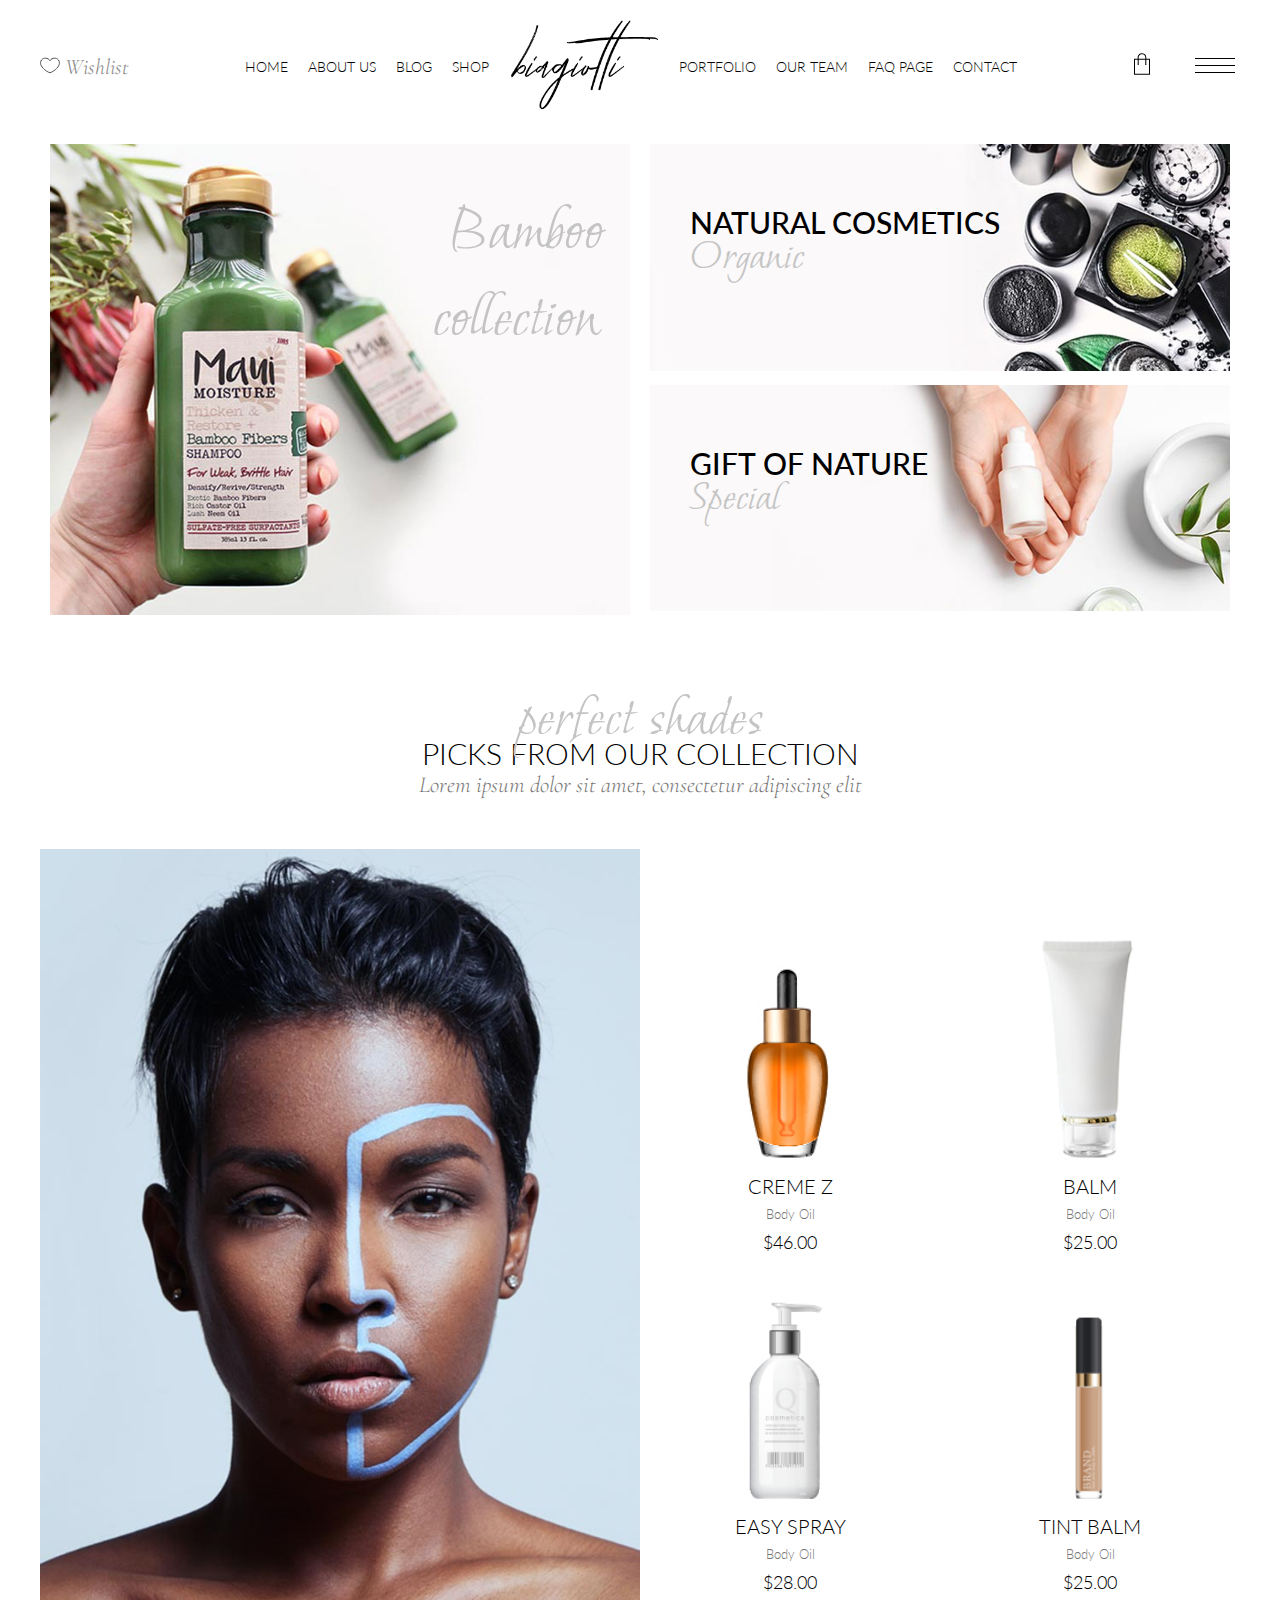
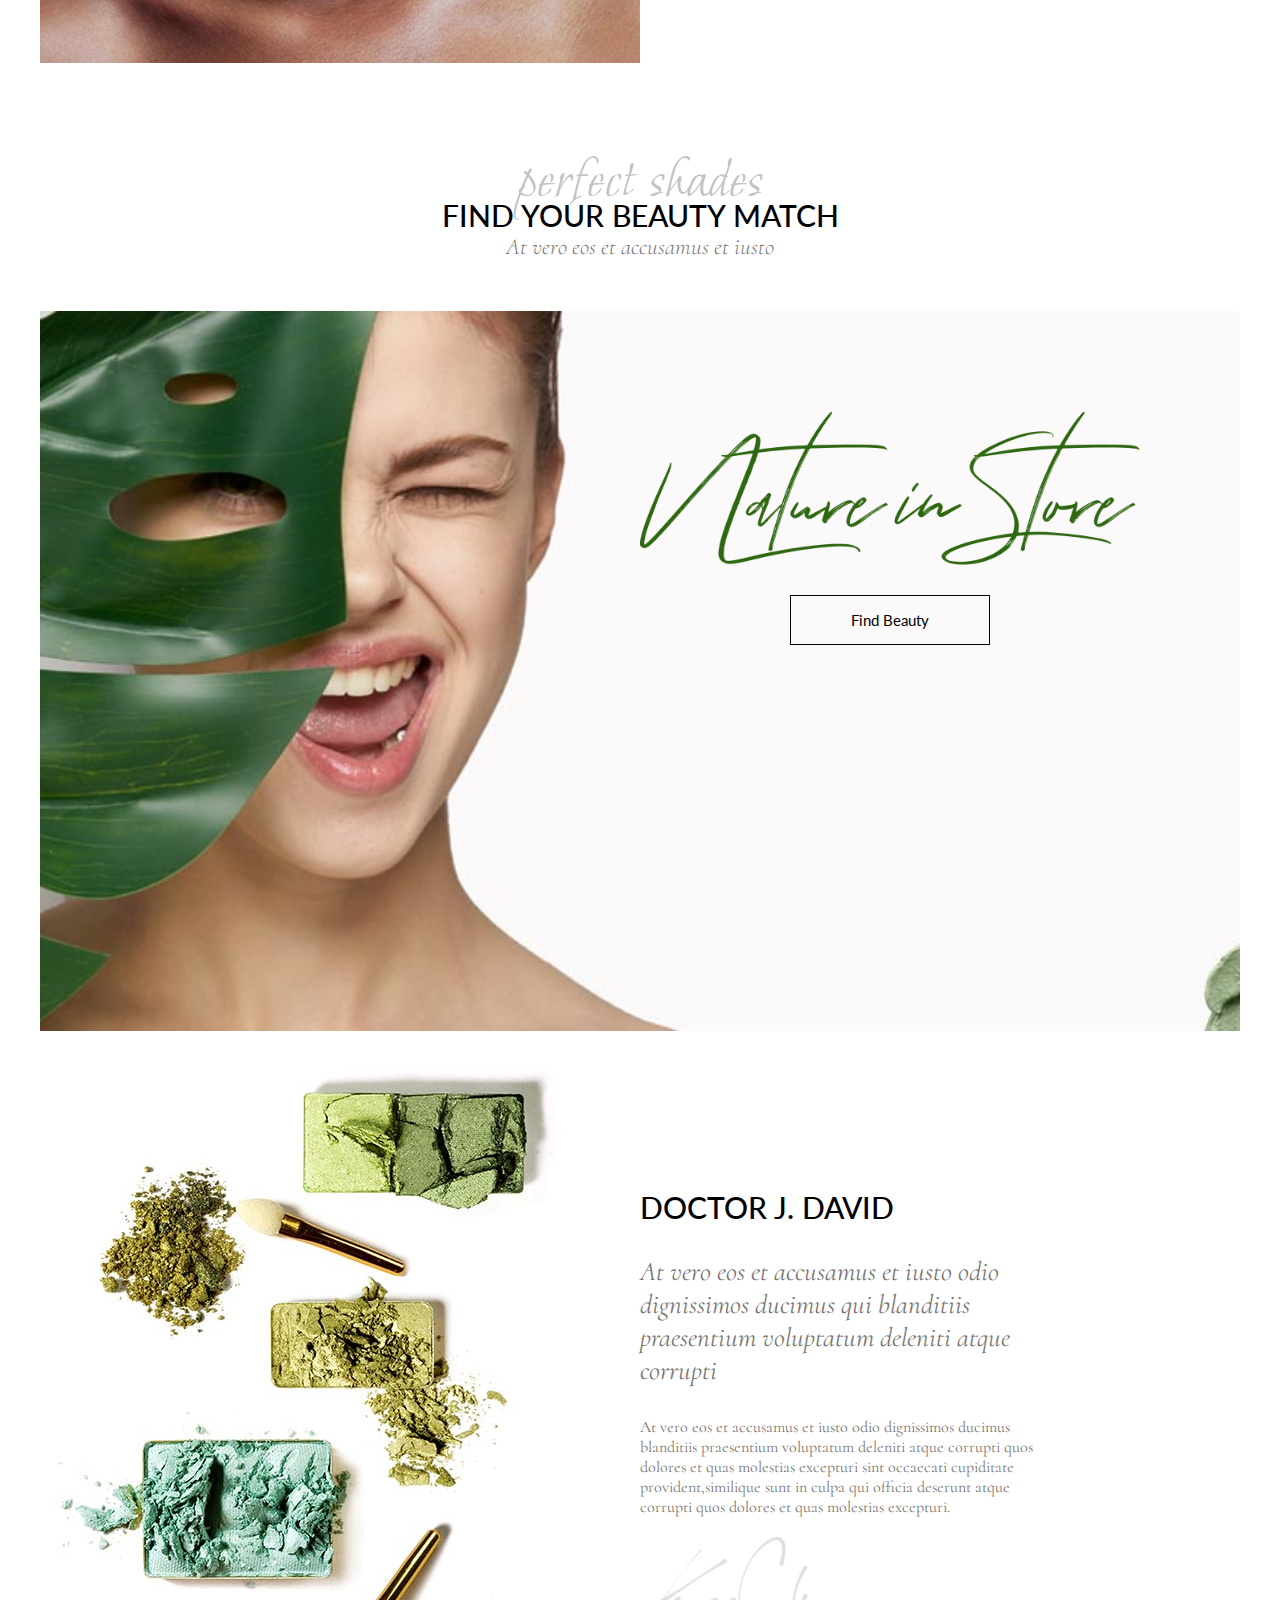
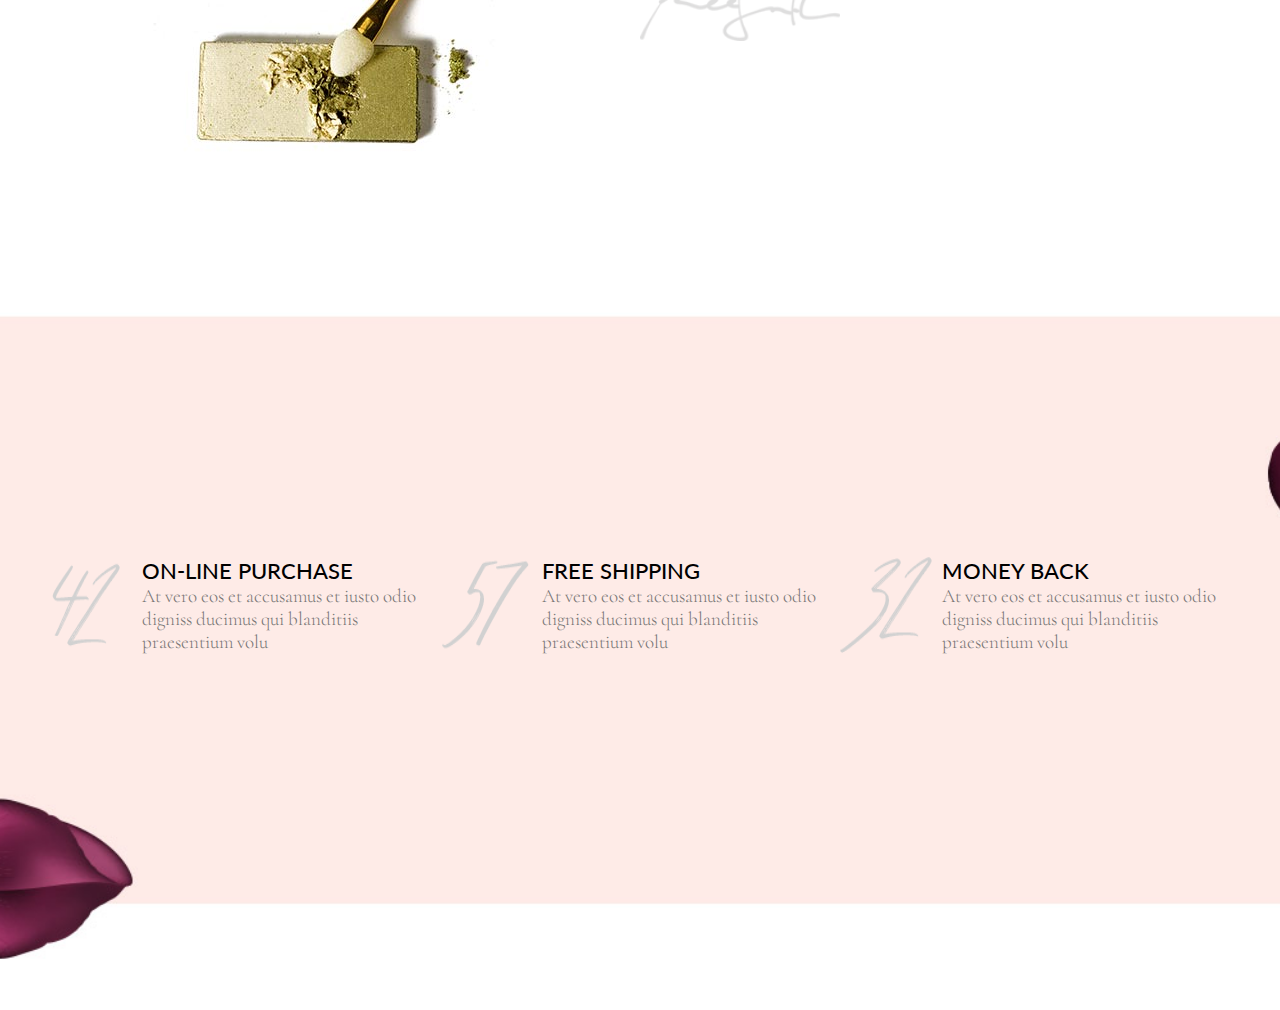
==== index.html @ b12f3855 "add responsibility in soma sections" ====
<!DOCTYPE html>
<html lang="en">
  <head>
    <meta charset="UTF-8" />
    <meta name="viewport" content="width=device-width, initial-scale=1.0" />
    <link
      rel="shortcut icon"
      href="https://biagiotti.qodeinteractive.com/elementor/wp-content/uploads/2019/09/cropped-Favikon6-32x32.png"
      type="image/x-icon"
    />
    <link rel="preconnect" href="https://fonts.googleapis.com" />
    <link rel="preconnect" href="https://fonts.gstatic.com" crossorigin />
    <link
      href="https://fonts.googleapis.com/css2?family=Lato:ital,wght@0,100;0,300;0,400;0,700;0,900;1,100;1,300;1,400;1,700;1,900&display=swap"
      rel="stylesheet"
    />
    <link
      href="https://fonts.googleapis.com/css2?family=Cormorant:ital,wght@0,300..700;1,300..700&display=swap"
      rel="stylesheet"
    />
    <link
      rel="stylesheet"
      href="https://cdnjs.cloudflare.com/ajax/libs/font-awesome/6.5.2/css/all.min.css"
      integrity="sha512-SnH5WK+bZxgPHs44uWIX+LLJAJ9/2PkPKZ5QiAj6Ta86w+fsb2TkcmfRyVX3pBnMFcV7oQPJkl9QevSCWr3W6A=="
      crossorigin="anonymous"
      referrerpolicy="no-referrer"
    />
    <link
      href="https://fonts.googleapis.com/css2?family=Dancing+Script:wght@400..700&display=swap"
      rel="stylesheet"
    />
    <link
      href="https://fonts.googleapis.com/css2?family=Moon+Dance&display=swap"
      rel="stylesheet"
    />
    <link rel="stylesheet" href="./assets/css/style.css" />
    <link rel="stylesheet" href="./assets/css/home.css" />
    <title>Biagiotti - Beauty and Cosmetics Shop</title>
  </head>
  <body>
    <div class="responsive-navbar">
      <div class="logo">
        <img class="logo" src="./assets/images/logo.png" alt="" />
      </div>
      <div class="menu-logo">
        <svg width="50px" height="20px" viewBox="0 0 50 20">
          <rect x="5" y="3" width="40" height="1"></rect>
          <rect x="5" y="10" width="40" height="1"></rect>
          <rect x="5" y="17" width="40" height="1"></rect>
        </svg>
      </div>
    </div>
    <div class="responsive-menu">
      <ul class="responsive-content">
        <div class="close-responsive-menu">
          <i class="fa-solid fa-x" style="color: #838383"></i>
        </div>
        <li><a href="./index.html">Home</a></li>
        <li><a href="./about.html">About Us</a></li>
        <li><a href="./blog.html">Blog</a></li>
        <li><a href="./shop.html">Shop</a></li>
        <li><a href="./portfolio.html">Portfolio</a></li>
        <li><a href="./ourteam.html">Our Team</a></li>
        <li><a href="./faqpage.html">Faq Page</a></li>
        <li><a href="./contact.html">Contact</a></li>
      </ul>
    </div>
    <header>
      <div class="wishlist">
        <a href="./wishlist.html">
          <svg
            width="19.902px"
            height="17px"
            viewBox="2.509 5.441 19.902 15.583"
            fill="none"
            class="heart"
          >
            <path
              stroke="#4F4E4E"
              d="M12.5,20.514c-2.217-0.705-4.058-2.137-4.058-2.137  c-1.704-1.273-2.892-2.516-2.892-2.516c-0.708-0.699-1.3-1.494-1.753-2.385c-0.708-1.389-0.971-3.06-0.464-4.563  C3.982,6.993,5.958,6.29,5.958,6.29c1.351-0.485,3.188-0.513,4.595,0.244C11.96,7.291,12.5,8.482,12.5,8.482  s0.541-1.191,1.945-1.949c1.409-0.757,3.245-0.729,4.598-0.244c0,0,1.975,0.703,2.623,2.624c0.508,1.503,0.244,3.174-0.465,4.563  c-0.452,0.891-1.044,1.686-1.752,2.385c0,0-1.188,1.242-2.893,2.516C16.557,18.377,14.717,19.809,12.5,20.514z"
            ></path>
          </svg>
          Wishlist</a
        >
      </div>
      <nav>
        <ul>
          <li><a href="./index.html">Home</a></li>
          <li><a href="./about.html">About Us</a></li>
          <li><a href="./blog.html">Blog</a></li>
          <li><a href="./shop.html">Shop</a></li>
          <li>
            <img class="logo" src="./assets/images/logo.png" alt="" />
          </li>
          <li><a href="./portfolio.html">Portfolio</a></li>
          <li><a href="./ourteam.html">Our Team</a></li>
          <li><a href="./faqpage.html">Faq Page</a></li>
          <li><a href="./contact.html">Contact</a></li>
        </ul>
      </nav>
      <div class="cart-menu">
        <ul>
          <li>
            <a href="./cart.html">
              <svg width="16px" height="22px" viewBox="2 1.844 16 21.561">
                <path
                  d="M14.295,7.404v-1.51c0-0.041-0.05-4.05-4.342-4.05c-3.092,0-4.139,2.505-4.263,3.875v1.685H2v16h16v-16H14.295z
                     M6.688,5.765c0.011-0.119,0.303-2.921,3.265-2.921c3.227,0,3.34,2.739,3.342,3.05v1.51H6.688V5.765z M17,22.404H3v-14h2.69v4
                    c-0.133,0.13-0.216,0.311-0.216,0.512c0,0.396,0.321,0.717,0.716,0.717c0.396,0,0.717-0.32,0.717-0.717
                    c0-0.201-0.083-0.382-0.217-0.512l-0.001-4h6.606v4c-0.133,0.13-0.217,0.311-0.217,0.512c0,0.396,0.32,0.717,0.717,0.717
                    c0.395,0,0.717-0.32,0.717-0.717c0-0.201-0.084-0.381-0.217-0.512v-4H17V22.404z"
                ></path>
              </svg>
            </a>
          </li>
          <li>
            <a class="open-menu" href="#menu">
              <svg width="50px" height="20px" viewBox="0 0 50 20">
                <rect x="5" y="3" width="40" height="1"></rect>
                <rect x="5" y="10" width="40" height="1"></rect>
                <rect x="5" y="17" width="40" height="1"></rect>
              </svg>
            </a>
          </li>
        </ul>
      </div>
    </header>
    <div class="sidebar">
      <div class="sidebar-content">
        <div class="x-logo">
          <i class="fa-solid fa-x" style="color: #ffffff"></i>
        </div>
        <div class="logo-white">
          <img src="./assets/images/logo_white.png" alt="" />
        </div>
        <p>
          At vero eos et accusamus et iusto odio dignissimos qui blanditiis
          praesentium voluptatum.
        </p>
        <div class="icons">
          <a href="#facebook">
            <i class="fa-brands fa-facebook-f" style="color: #ffffff"></i
          ></a>
          <a href="#twitter"
            ><i class="fa-brands fa-twitter" style="color: #ffffff"></i
          ></a>
          <a href="#instagram"
            ><i class="fa-brands fa-instagram" style="color: #ffffff"></i
          ></a>
          <a href="#pinterest"
            ><i class="fa-brands fa-pinterest" style="color: #ffffff"></i
          ></a>
        </div>
        <div class="collections-text">
          <p>COLLECTIONS</p>
          <ul>
            <li><a href="./blog.html">Organic Collections</a></li>
            <li><a href="./blog.html">ABCDEH Beauty - Forever Young</a></li>
            <li><a href="./blog.html">Pure Skin Solutions</a></li>
          </ul>
        </div>
      </div>
    </div>
    <div class="main-section">
      <div class="container">
        <div class="photos">
          <div class="left-side">
            <pre>
                  Bamboo 
                 collection</pre
            >
            <img src="./assets/images/h-2-banner-img-1-1.jpg" alt="" />
          </div>
          <div class="right-side">
            <a href="./shop.html">
              <div class="first-photo">
                <p>NATURAL COSMETICS</p>
                <span>Organic</span>
                <img src="./assets/images/h-2-banner-img-2.jpg" alt="" />
              </div>
            </a>
            <a href="./shop.html">
              <div class="second-photo">
                <p>GIFT OF NATURE</p>
                <span>Special</span>
                <img src="./assets/images/h-2-banner-img-3.jpg" alt="" />
              </div>
            </a>
          </div>
        </div>
      </div>
    </div>
    <div class="our-collection-section">
      <div class="container">
        <div class="head">
          <span>perfect shades</span>
          <p class="heading">PICKS FROM OUR COLLECTION</p>
          <p class="text">
            Lorem ipsum dolor sit amet, consectetur adipiscing elit
          </p>
        </div>
        <div class="photo-product">
          <div class="photo-side">
            <img src="./assets/images/new-img-for-home-3.jpg" alt="" />
          </div>
          <div class="products-side">
            <div class="product">
              <div class="photo">
                <img
                  src="./assets/images/new-featured-home-3-img-1.jpg"
                  alt=""
                />
                <div class="icons">
                  <div class="icon">
                    <i class="fa-solid fa-plus"></i>
                    <i class="fa-solid fa-eye"></i>
                    <i class="fa-regular fa-heart"></i>
                  </div>
                </div>
              </div>

              <div class="text">
                <p class="first-p">CREME Z</p>
                <p class="second-p">Body Oil</p>
                <span>$46.00</span>
                <div class="stars">
                  <i class="fa-solid fa-star star1"></i>
                  <i class="fa-solid fa-star"></i>
                  <i class="fa-solid fa-star"></i>
                  <i class="fa-solid fa-star"></i>
                  <i class="fa-solid fa-star"></i>
                </div>
              </div>
            </div>
            <div class="product">
              <div class="photo">
                <img
                  src="./assets/images/new-featured-home-3-img-2.jpg"
                  alt=""
                />
                <div class="icons">
                  <div class="icon">
                    <i class="fa-solid fa-plus"></i>
                    <i class="fa-solid fa-eye"></i>
                    <i class="fa-regular fa-heart"></i>
                  </div>
                </div>
              </div>
              <div class="text">
                <p class="first-p">BALM</p>
                <p class="second-p">Body Oil</p>
                <span>$25.00</span>
                <div class="stars">
                  <i class="fa-solid fa-star"></i>
                  <i class="fa-solid fa-star"></i>
                  <i class="fa-solid fa-star"></i>
                  <i class="fa-solid fa-star"></i>
                  <i class="fa-solid fa-star"></i>
                </div>
              </div>
            </div>
            <div class="product">
              <div class="photo">
                <img
                  src="./assets/images/new-featured-home-3-img-3.jpg"
                  alt=""
                />
                <div class="icons">
                  <div class="icon">
                    <i class="fa-solid fa-plus"></i>
                    <i class="fa-solid fa-eye"></i>
                    <i class="fa-regular fa-heart"></i>
                  </div>
                </div>
              </div>

              <div class="text">
                <p class="first-p">EASY SPRAY</p>
                <p class="second-p">Body Oil</p>
                <span>$28.00</span>
                <div class="stars">
                  <i class="fa-solid fa-star"></i>
                  <i class="fa-solid fa-star"></i>
                  <i class="fa-solid fa-star"></i>
                  <i class="fa-solid fa-star"></i>
                  <i class="fa-solid fa-star"></i>
                </div>
              </div>
            </div>
            <div class="product">
              <div class="photo">
                <img
                  src="./assets/images/new-featured-home-3-img-4.jpg"
                  alt=""
                />
                <div class="icons">
                  <div class="icon">
                    <i class="fa-solid fa-plus"></i>
                    <i class="fa-solid fa-eye"></i>
                    <i class="fa-regular fa-heart"></i>
                  </div>
                </div>
              </div>

              <div class="text">
                <p class="first-p">TINT BALM</p>
                <p class="second-p">Body Oil</p>
                <span>$25.00</span>
                <div class="stars">
                  <i class="fa-solid fa-star"></i>
                  <i class="fa-solid fa-star"></i>
                  <i class="fa-solid fa-star"></i>
                  <i class="fa-solid fa-star"></i>
                  <i class="fa-solid fa-star"></i>
                </div>
              </div>
            </div>
          </div>
        </div>
      </div>
    </div>
    <div class="pure-skin-section">
      <div class="container">
        <div class="head">
          <span>perfect shades</span>
          <p class="heading">FIND YOUR BEAUTY MATCH</p>
          <p class="text">At vero eos et accusamus et iusto</p>
        </div>
        <div class="pure-skin-photo">
          <div>
            <img src="./assets/images/h-2-slider-img-2.png" alt="" />
            <a href="./shop.html" class="find-beauty-btn">Find Beauty</a>
          </div>
        </div>
        <div class="doctor-david">
          <div class="photo">
            <img src="./assets/images/h-2-background-img-12.jpg" alt="" />
          </div>
          <div class="text">
            <p class="name-dr">DOCTOR J. DAVID</p>
            <p class="about-dr">
              At vero eos et accusamus et iusto odio dignissimos ducimus qui
              blanditiis praesentium voluptatum deleniti atque corrupti
            </p>
            <span
              >At vero eos et accusamus et iusto odio dignissimos ducimus
              blanditiis praesentium voluptatum deleniti atque corrupti quos
              dolores et quas molestias excepturi sint occaecati cupiditate
              provident,similique sunt in culpa qui officia deserunt atque
              corrupti quos dolores et quas molestias excepturi.</span
            >
            <img src="./assets/images/h-2-img-1.png" alt="" />
          </div>
        </div>
      </div>
    </div>
    <div class="purchase-timeline-section">
      <div class="purchase">
        <div class="card">
          <img src="./assets/images/m-h-icon-number-1.png" alt="" />
          <div class="text">
            <p>ON-LINE PURCHASE</p>
            <span
              >At vero eos et accusamus et iusto odio digniss ducimus qui
              blanditiis praesentium volu</span
            >
          </div>
        </div>
        <div class="card">
          <img src="./assets/images/m-h-icon-number-2.png" alt="" />
          <div class="text">
            <p>FREE SHIPPING</p>
            <span
              >At vero eos et accusamus et iusto odio digniss ducimus qui
              blanditiis praesentium volu</span
            >
          </div>
        </div>
        <div class="card">
          <img src="./assets/images/m-h-icon-number-3.png" alt="" />
          <div class="text">
            <p>MONEY BACK</p>
            <span
              >At vero eos et accusamus et iusto odio digniss ducimus qui
              blanditiis praesentium volu</span
            >
          </div>
        </div>
      </div>
      <div class="container">
        <div class="timeline">
          
        </div>
      </div>
    </div>
    <script src="./assets/js/script.js"></script>
    <script src="./assets/js/home.js"></script>
  </body>
</html>
---- assets/css/style.css ----
* {
  margin: 0;
  padding: 0;
  box-sizing: border-box;
}
/* responsive navbar */
.responsive-navbar {
  display: none;
}
.responsive-menu {
  transition: 1s all;
  height: 100vh;
  width: 0;
  background-color: #000;
  position: fixed;
  z-index: 20;
  top: 0;
  left: 0;
  right: 0;
  display: flex;
  justify-content: center;
  align-items: center;
  .close-responsive-menu {
    position: absolute;
    right: 50px;
    top: 25px;
    font-size: 35px;
  }
  ul {
    display: none;
    li {
      list-style: none;
      text-align: center;
      .logo {
        width: 150px;
      }
      a {
        font-family: "Lato", serif;
        font-weight: 400;
        text-decoration: none;
        color: #4f4e4e;
        font-size: 20px;
        text-transform: uppercase;
        position: relative;
        line-height: 40px;
        &::after {
          transition: 0.5s all;
          position: absolute;
          top: 100%;
          left: 0;
          content: " ";
          background-color: #4f4e4e;
          height: 1px;
          width: 0px;
        }
        &:hover::after {
          position: absolute;
          top: 100%;
          left: 0;
          content: " ";
          background-color: #4f4e4e;
          height: 1px;
          width: 100%;
        }
      }
    }
  }
}

/* header css */
header {
  display: flex;
  justify-content: space-between;
  align-items: center;
  padding: 20px 40px;
  .wishlist {
    a {
      font-family: "Cormorant", serif;
      font-style: italic;
      font-weight: 100;
      text-decoration: none;
      color: #838383;
      font-size: 22px;
      .heart path {
        fill: #fff;
        transition: all 0.25s ease-in-out;
      }

      &:hover path {
        fill: #4f4e4e;
      }
    }
  }
  nav {
    ul {
      display: flex;
      justify-content: space-between;
      align-items: center;
      gap: 20px;
      li {
        list-style: none;
        .logo {
          width: 150px;
        }
        a {
          font-family: "Lato", serif;
          font-weight: 300;
          text-decoration: none;
          color: black;
          font-size: 14px;
          text-transform: uppercase;
          position: relative;
          &::after {
            transition: 0.5s all;
            position: absolute;
            top: 100%;
            left: 0;
            content: " ";
            background-color: #000;
            height: 1px;
            width: 0px;
          }
          &:hover::after {
            position: absolute;
            top: 100%;
            left: 0;
            content: " ";
            background-color: #000;
            height: 1px;
            width: 100%;
          }
        }
      }
    }
  }
  .cart-menu {
    ul {
      display: flex;
      justify-content: space-between;
      align-items: center;
      gap: 40px;
      li {
        list-style: none;
        a {
          text-decoration: none;
          color: black;
          font-size: 25px;
        }
      }
    }
  }
}

/* sidebar css */
.sidebar {
  position: fixed;
  top: 0;
  right: 0;
  background-color: #000;
  height: 100vh;
  width: 0px;
  display: flex;
  align-items: center;
  flex-direction: column;
  padding: 0;
  overflow: hidden;
  transition: 1s all;
  .sidebar-content {
    display: none;
    position: relative;
    .x-logo {
      cursor: pointer;
      position: absolute;
      top: 47px;
      right: 32px;
      i {
        font-size: 35px;
      }
    }
    .logo-white {
      display: flex;
      justify-content: center;
      align-items: center;
      padding-top: 100px;
      img {
        width: 150px;
      }
    }
    p {
      padding-top: 50px;
      font-family: "Cormorant", serif;
      font-style: italic;
      font-weight: 700;
      color: #838383;
      font-size: 22px;
      text-align: center;
      width: 500px;
    }
    .icons {
      padding: 30px 0 0 0;
      display: flex;
      justify-content: center;
      align-items: center;
      gap: 20px;
      a {
        border: 1px solid #838383;
        text-decoration: none;
        transition: 0.5s all;
        i {
          width: 40px;
          height: 40px;
          display: flex;
          justify-content: center;
          align-items: center;
        }
        &:hover {
          border-color: #fff;
        }
      }
    }
    .collections-text {
      p {
        font-family: "Lato", serif;
        color: #fff;
        font-weight: 300;
        padding-bottom: 20px;
      }
      ul {
        text-align: center;
        line-height: 35px;
        li {
          list-style: none;
          font-family: "Cormorant", serif;
          font-style: italic;
          font-weight: 700;
          a {
            transition: 0.5s all;
            color: #838383;
            font-size: 18px;
            text-decoration: none;
            &:hover {
              color: #fff;
            }
          }
        }
      }
    }
  }
}

@media only screen and (max-width: 768px) {
  .responsive-navbar {
    display: block;
    display: flex;
    justify-content: space-between;
    padding: 10px 40px;
    align-items: center;
    border-bottom: 1px solid #838383;
    .logo {
      img {
        width: 100px;
      }
    }
  }
  header {
    display: none;
  }
}
---- assets/css/home.css ----
.container {
  max-width: 1200px;
  margin: 0 auto;
}
/* Main section */
.main-section {
  .photos {
    display: flex;
    width: 100%;
    .left-side {
      width: 50%;
      padding: 10px;
      position: relative;
      pre {
        position: absolute;
        right: 20px;
        top: 50px;
        font-size: 65px;
        font-family: "Moon Dance", cursive;
        font-weight: 100;
        color: #c4c4c4;
      }
      img {
        width: 100%;
        height: 94%;
      }
    }
    .right-side {
      width: 50%;
      padding: 10px;
      display: flex;
      flex-direction: column;
      gap: 10px;
      img {
        width: 100%;
        transition: 0.5s all;
      }
      .first-photo {
        position: relative;
        overflow: hidden;
        span {
          position: absolute;
          z-index: 5;
          left: 40px;
          top: 80px;
          font-size: 45px;
          font-family: "Moon Dance", serif;
          font-weight: 100;
          color: #c4c4c4;
        }
        p {
          position: absolute;
          z-index: 10;
          left: 40px;
          top: 60px;
          font-size: 30px;
          font-family: "Lato", serif;
          font-weight: 500;
          color: #000;
        }
        &:hover {
          img {
            transform: translateX(13px);
          }
        }
      }
      .second-photo {
        position: relative;
        overflow: hidden;
        span {
          position: absolute;
          z-index: 5;
          left: 40px;
          top: 80px;
          font-size: 45px;
          font-family: "Moon Dance", cursive;
          font-weight: 100;
          color: #c4c4c4;
        }
        p {
          position: absolute;
          z-index: 10;
          left: 40px;
          top: 60px;
          font-size: 30px;
          font-family: "Lato", serif;
          font-weight: 500;
          color: #000;
        }
        &:hover {
          img {
            transform: translateX(13px);
          }
        }
      }
    }
  }
}

/* Our collection section  */
.our-collection-section {
  padding-bottom: 50px;
  .container {
    .head {
      text-align: center;
      padding-bottom: 50px;
      span {
        font-size: 60px;
        font-family: "Moon Dance", cursive;
        font-weight: 100;
        color: #c4c4c4;
        position: relative;
        top: 20px;
      }
      .heading {
        font-family: "Lato", serif;
        font-weight: 300;
        color: #000;
        font-size: 30px;
      }
      .text {
        font-family: "Cormorant", serif;
        font-weight: 100;
        color: #777575;
        font-style: italic;
        font-size: 23px;
      }
    }
    .photo-product {
      display: flex;
      justify-content: center;
      align-items: center;
      .photo-side {
        width: 50%;
        img {
          width: 100%;
        }
      }
      .products-side {
        width: 50%;
        display: flex;
        flex-wrap: wrap;
        .product {
          width: 50%;
          display: flex;
          justify-content: center;
          align-items: center;
          flex-direction: column;

          .photo {
            transition: 1s all;
            position: relative;
            img {
              height: 250px;
            }
            .icons {
              display: none;
              .icon {
                position: absolute;
                top: 0;
                left: 0;
                right: 0;
                height: 250px;
                display: flex;
                justify-content: center;
                align-items: center;
                background-color: #fff;
                gap: 15px;
                i {
                  display: flex;
                  justify-content: center;
                  align-items: center;
                  border: 1px solid #777575;
                  width: 30px;
                  height: 30px;
                  color: #000;
                  transition: 0.5s all;
                  &:hover {
                    color: #fff;
                    cursor: pointer;
                    background-color: #000;
                  }
                }
              }
            }
            &:hover {
              cursor: pointer;
              .icons {
                display: block;
              }
            }
          }
          .text {
            text-align: center;
            line-height: 28px;
            .first-p {
              font-family: "Lato", serif;
              font-weight: 300;
              color: #000;
              font-size: 20px;
            }
            .second-p {
              font-family: "Lato", serif;
              font-weight: 300;
              color: #777575;
              font-size: 13px;
              &:hover {
                color: #000;
                cursor: pointer;
              }
            }
            span {
              font-family: "Lato", serif;
              font-weight: 300;
              color: #000;
              font-size: 18px;
            }
            .stars {
              .fa-solid {
                color: #c4c4c4;
                font-size: 12px;
              }
            }
          }
        }
      }
    }
  }
}

/* Pure Skin section */
.pure-skin-section {
  .container {
    .head {
      text-align: center;
      padding-bottom: 50px;
      span {
        font-size: 60px;
        font-family: "Moon Dance", cursive;
        font-weight: 100;
        color: #c4c4c4;
        position: relative;
        top: 20px;
      }
      .heading {
        font-family: "Lato", serif;
        font-weight: 500;
        color: #000;
        font-size: 30px;
      }
      .text {
        font-family: "Cormorant", serif;
        font-weight: 100;
        color: #777575;
        font-style: italic;
        font-size: 23px;
      }
    }
    .pure-skin-photo {
      height: 80vh;
      background-image: url("../images/h-2-background-img-1.jpg");
      background-position: center;
      background-repeat: no-repeat;
      background-size: cover;
      position: relative;
      div {
        position: absolute;
        top: 100px;
        right: 100px;
        display: flex;
        flex-direction: column;
        justify-content: center;
        align-items: center;
        img {
          width: 500px;
        }
        .find-beauty-btn {
          margin-top: 30px;
          background-color: none;
          border: 1px solid #000;
          padding: 15px 60px;
          font-family: "Lato", serif;
          font-size: 15px;
          transition: 0.5s all;
          text-decoration: none;
          color: #000;
          &:hover {
            background-color: #000;
            color: #fff;
            cursor: pointer;
          }
        }
      }
    }
    .doctor-david {
      display: flex;
      .photo {
        width: 50%;
      }
      .text {
        display: flex;
        justify-content: center;
        flex-direction: column;
        width: 50%;
        .name-dr {
          font-family: "Lato", serif;
          font-weight: 500;
          font-size: 30px;
        }
        .about-dr {
          width: 450px;
          font-family: "Cormorant", serif;
          font-size: 27px;
          color: #777575;
          font-style: italic;
          padding: 30px 0;
        }
        span {
          width: 400px;
          font-family: "Cormorant", serif;
          font-size: 16px;
          color: #777575;
        }
        img {
          width: 200px;
          padding-top: 20px;
        }
      }
    }
  }
}

/* Purchase Timeline section */
.purchase-timeline-section {
    .purchase {
      background-image: url("../images/m-h-background-2-2.jpg");
      background-position: center;
      background-repeat: no-repeat;
      background-size: cover;
      height: 90vh;
      display: flex;
      justify-content: center;
      align-items: center;
      .card {
        display: flex;
        width: 400px;
        img{
          margin-right: 10px;
        }
        .text {
          p {
            font-family: "Lato", serif;
            color: #000;
            font-size: 22px;
            font-weight: 500;
          }
          span {
            font-family: "Cormorant", serif;
            color: #777575;
            font-size: 19px;
            font-weight: 100;
          }
        }
      }
    }
  
}

@media only screen and (max-width: 768px) {
  .main-section {
    .photos {
      flex-direction: column;
      .left-side {
        width: 100%;
      }
      .right-side {
        width: 100%;
      }
    }
  }
  .our-collection-section {
    .photo-product {
      flex-direction: column;

      .photo-side {
        width: 90% !important;
        img {
          width: 100%;
        }
      }
      .products-side {
        width: 90% !important;
        .product {
          width: 100%;
        }
      }
    }
  }
}
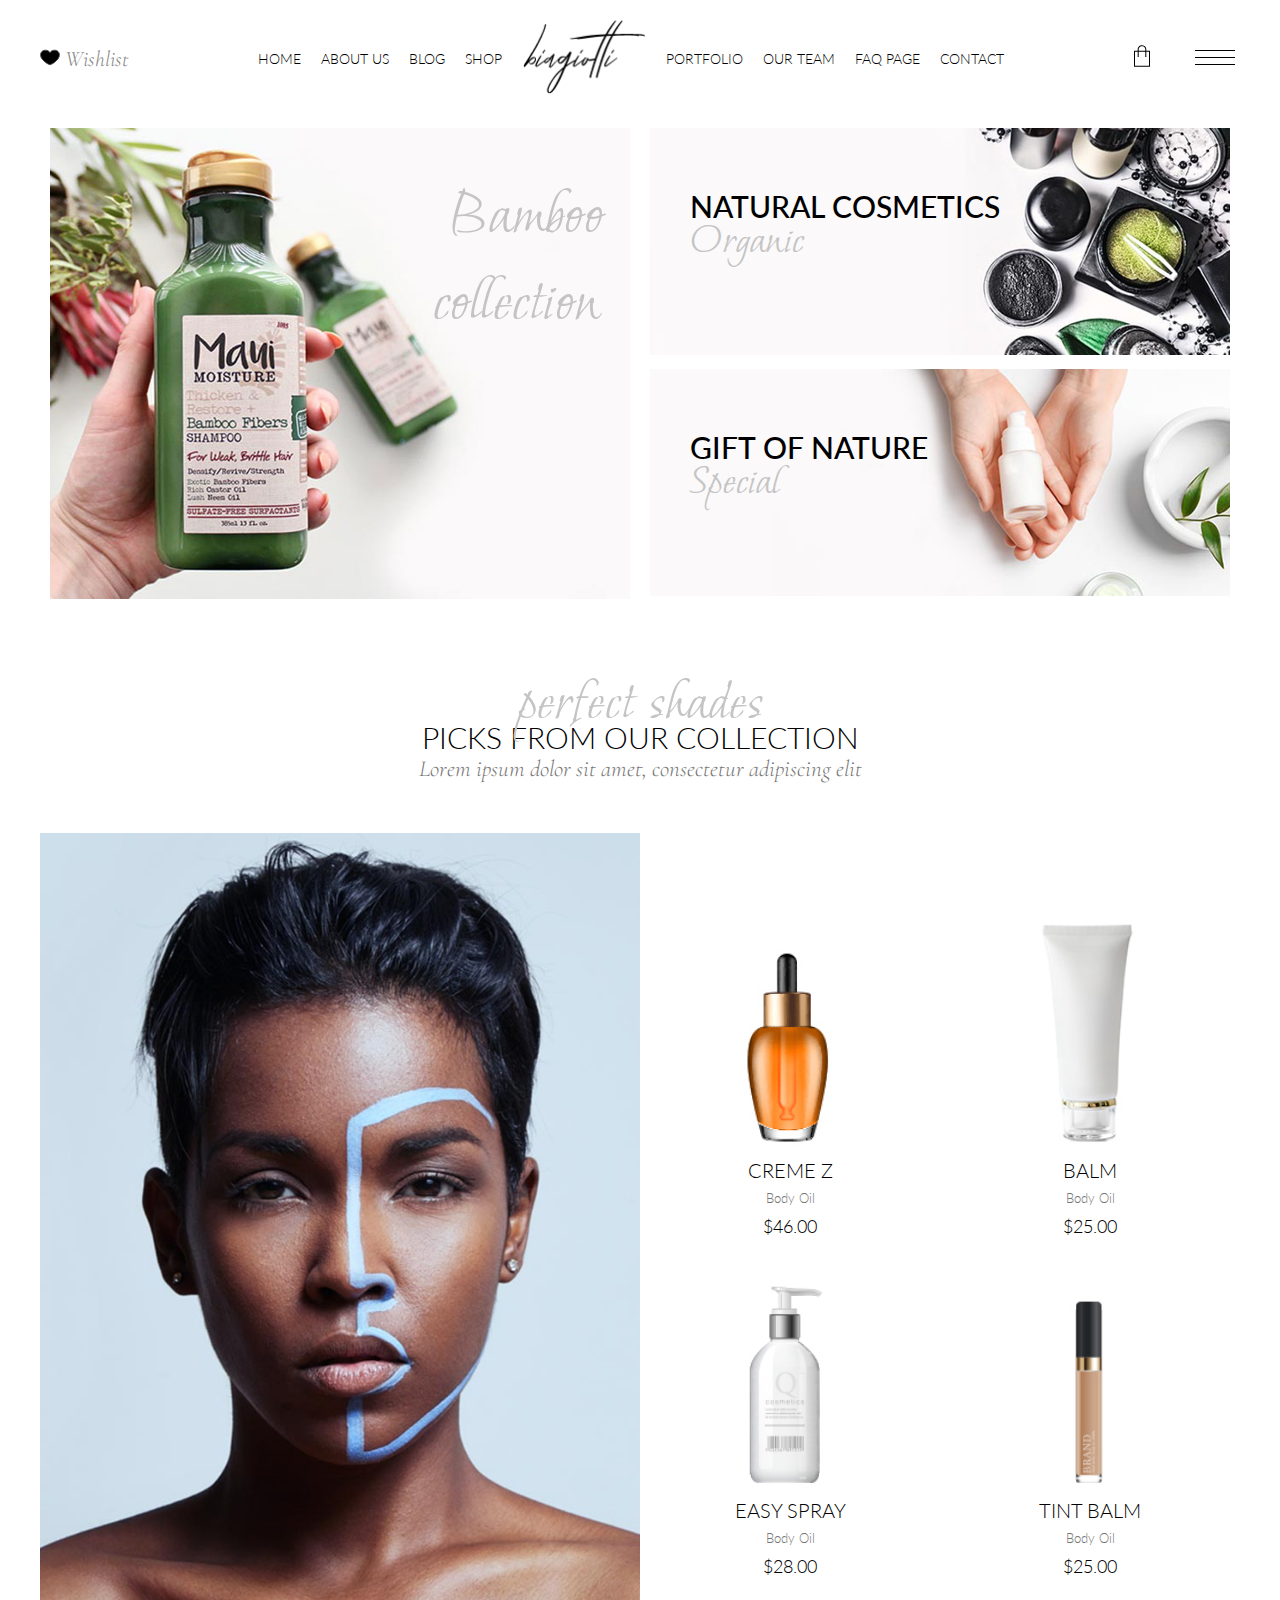
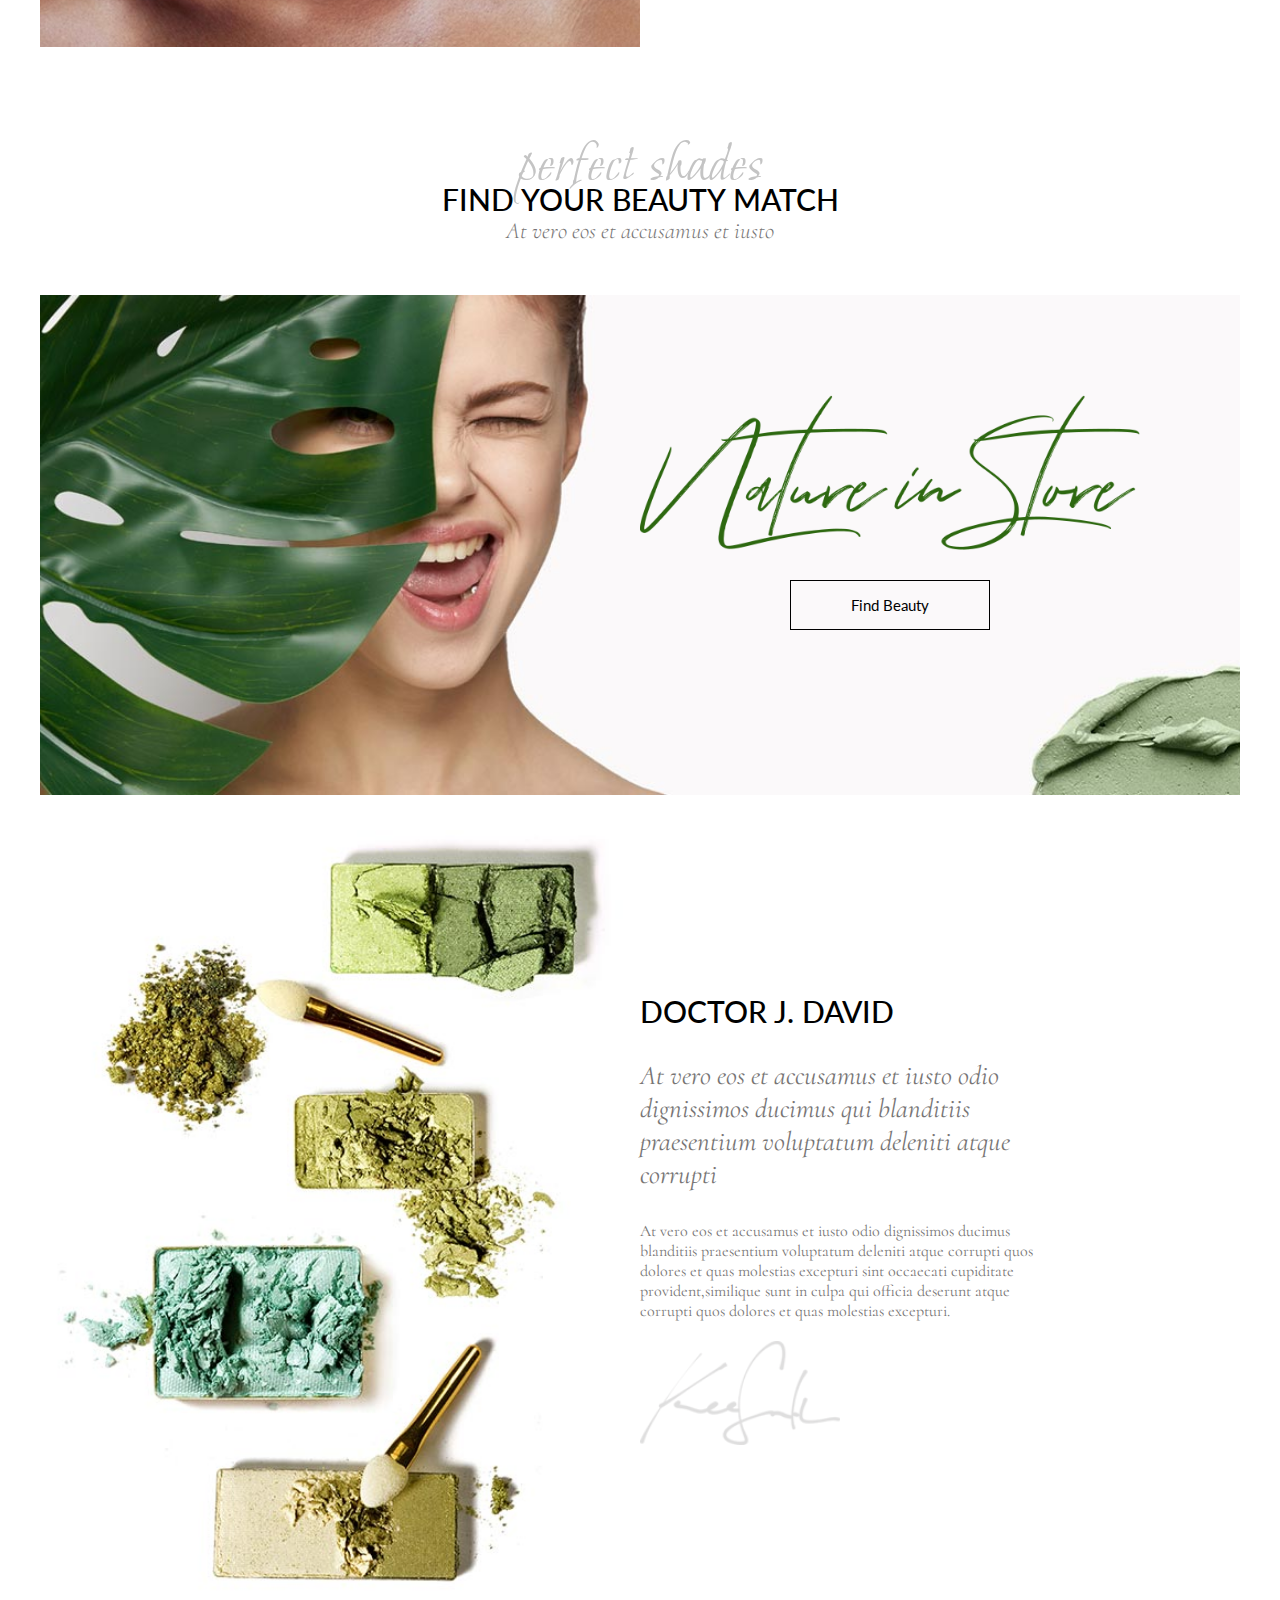
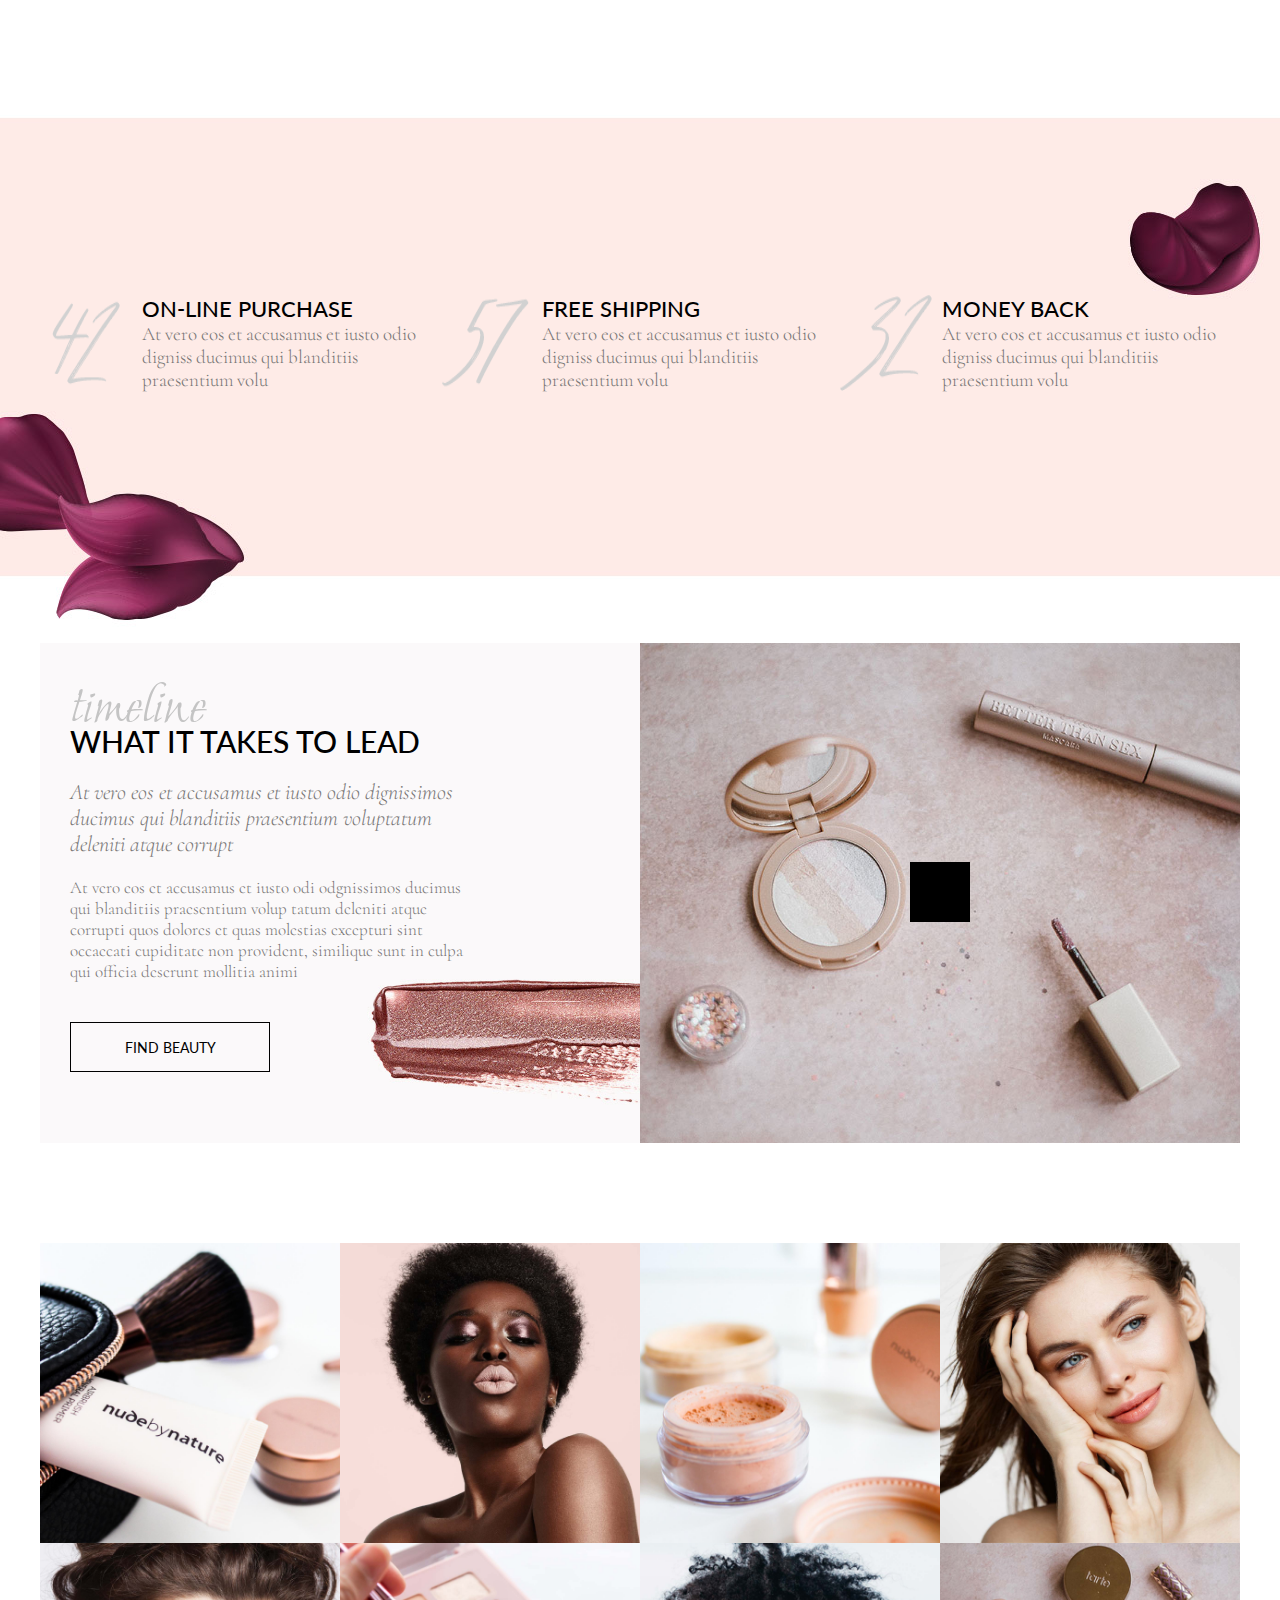
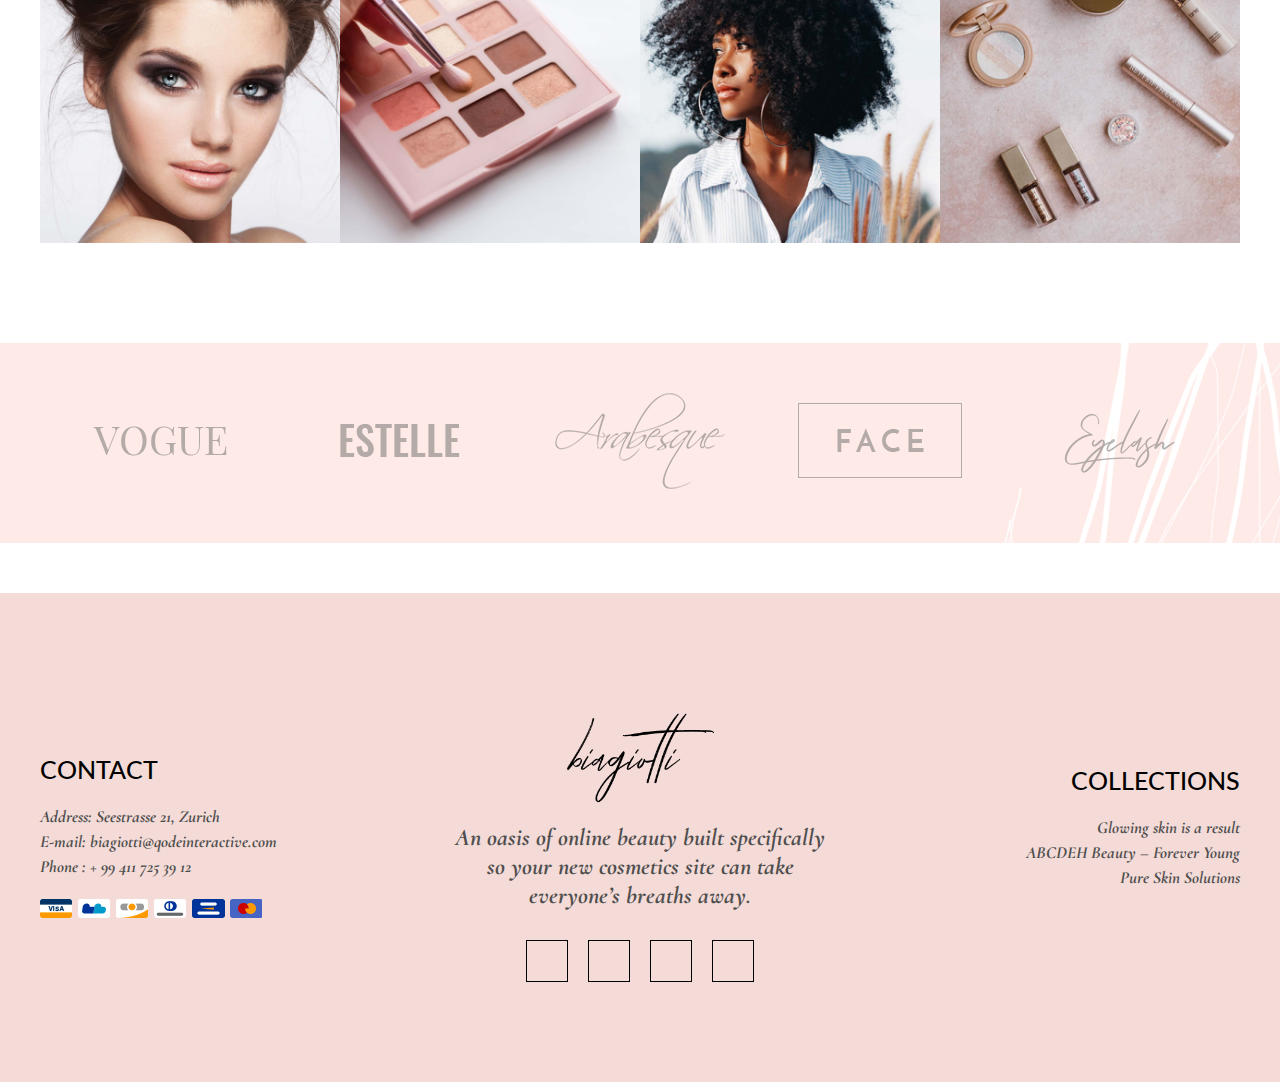
==== commit 8b4febc7: "completed home page and added footer in all pages" ====
--- a/index.html
+++ b/index.html
@@ -72,10 +72,10 @@
             width="19.902px"
             height="17px"
             viewBox="2.509 5.441 19.902 15.583"
-            fill="none"
             class="heart"
           >
             <path
+              id="heart"
               stroke="#4F4E4E"
               d="M12.5,20.514c-2.217-0.705-4.058-2.137-4.058-2.137  c-1.704-1.273-2.892-2.516-2.892-2.516c-0.708-0.699-1.3-1.494-1.753-2.385c-0.708-1.389-0.971-3.06-0.464-4.563  C3.982,6.993,5.958,6.29,5.958,6.29c1.351-0.485,3.188-0.513,4.595,0.244C11.96,7.291,12.5,8.482,12.5,8.482  s0.541-1.191,1.945-1.949c1.409-0.757,3.245-0.729,4.598-0.244c0,0,1.975,0.703,2.623,2.624c0.508,1.503,0.244,3.174-0.465,4.563  c-0.452,0.891-1.044,1.686-1.752,2.385c0,0-1.188,1.242-2.893,2.516C16.557,18.377,14.717,19.809,12.5,20.514z"
             ></path>
@@ -90,7 +90,7 @@
           <li><a href="./blog.html">Blog</a></li>
           <li><a href="./shop.html">Shop</a></li>
           <li>
-            <img class="logo" src="./assets/images/logo.png" alt="" />
+            <img class="logo logo-img" src="./assets/images/logo.png" alt="" />
           </li>
           <li><a href="./portfolio.html">Portfolio</a></li>
           <li><a href="./ourteam.html">Our Team</a></li>
@@ -389,10 +389,129 @@
       </div>
       <div class="container">
         <div class="timeline">
-          
-        </div>
-      </div>
-    </div>
+          <div class="left">
+            <div class="text">
+              <div class="head">
+                <span>timeline</span>
+                <p>WHAT IT TAKES TO LEAD</p>
+              </div>
+              <p class="main-text">
+                At vero eos et accusamus et iusto odio dignissimos ducimus qui
+                blanditiis praesentium voluptatum deleniti atque corrupt
+              </p>
+              <p class="about">
+                At vero eos et accusamus et iusto odi odgnissimos ducimus qui
+                blanditiis praesentium volup tatum deleniti atque corrupti quos
+                dolores et quas molestias excepturi sint occaecati cupiditate
+                non provident, similique sunt in culpa qui officia deserunt
+                mollitia animi
+              </p>
+              <a class="find-beauty" href="./shop.html">FIND BEAUTY</a>
+            </div>
+          </div>
+          <div class="right">
+            <div class="btn">
+              <button class="open-video-btn">
+                <i class="fa-solid fa-play"></i>
+              </button>
+            </div>
+          </div>
+        </div>
+      </div>
+    </div>
+    <div class="beauty-cosmetic-section">
+      <div class="container">
+        <div class="cosmetics">
+          <div class="card-1">
+            <img src="./assets/images/m-h-port-img-1.jpg" alt="" />
+          </div>
+          <div class="card-2">
+            <img src="./assets/images/m-h-port-img-2.jpg" alt="" />
+          </div>
+          <div class="card-3">
+            <img src="./assets/images/m-h-port-img-3.jpg" alt="" />
+          </div>
+          <div class="card-4">
+            <img src="./assets/images/m-h-port-img-4.jpg" alt="" />
+          </div>
+          <div class="card-5">
+            <img src="./assets/images/m-h-port-img-5.jpg" alt="" />
+          </div>
+          <div class="card-6">
+            <img src="./assets/images/m-h-port-img-6.jpg" alt="" />
+          </div>
+          <div class="card-7">
+            <img src="./assets/images/m-h-port-img-7.jpg" alt="" />
+          </div>
+          <div class="card-8">
+            <img src="./assets/images/m-h-port-img-8.jpg" alt="" />
+          </div>
+        </div>
+      </div>
+    </div>
+    <div class="logo-section">
+      <div class="container">
+        <div class="logos">
+          <img class="first" src="./assets/images/m-h-client-1.png" alt="" />
+          <img class="second" src="./assets/images/m-h-client-h1.png" alt="" />
+        </div>
+        <div class="logos">
+          <img class="first" src="./assets/images/m-h-client-4.png" alt="" />
+          <img class="second" src="./assets/images/m-h-client-h4.png" alt="" />
+        </div>
+        <div class="logos">
+          <img class="first" src="./assets/images/m-h-client-5.png" alt="" />
+          <img class="second" src="./assets/images/m-h-client-h5.png" alt="" />
+        </div>
+        <div class="logos">
+          <img class="first" src="./assets/images/m-h-client-7.png" alt="" />
+          <img class="second" src="./assets/images/m-h-client-h7.png" alt="" />
+        </div>
+        <div class="logos">
+          <img class="first" src="./assets/images/m-h-client-8.png" alt="" />
+          <img class="second" src="./assets/images/m-h-client-h8.png" alt="" />
+        </div>
+      </div>
+    </div>
+    <footer>
+      <div class="container">
+        <div class="left">
+          <p>CONTACT</p>
+          <div>
+            <span>Address: Seestrasse 21, Zurich</span>
+            <a href="mailto:biagiotti@qodeinteractive.com"
+              >E-mail: biagiotti@qodeinteractive.com</a
+            >
+            <a href="tel:123456">Phone : + 99 411 725 39 12</a>
+          </div>
+          <img src="./assets/images/footer-img-1.png" alt="" />
+        </div>
+        <div class="middle">
+          <img src="./assets/images/logo.png" alt="" />
+          <p>
+            An oasis of online beauty built specifically so your new cosmetics
+            site can take everyone’s breaths away.
+          </p>
+          <div class="icons">
+            <a href="#facebook"> <i class="fa-brands fa-facebook-f"></i></a>
+            <a href="#twitter"><i class="fa-brands fa-twitter"></i></a>
+            <a href="#instagram"><i class="fa-brands fa-instagram"></i></a>
+            <a href="#pinterest"><i class="fa-brands fa-pinterest"></i></a>
+          </div>
+        </div>
+        <div class="right">
+          <p>COLLECTIONS</p>
+          <div>
+            <span>Glowing skin is a result</span>
+            <span>ABCDEH Beauty – Forever Young</span>
+            <span>Pure Skin Solutions</span>
+          </div>
+        </div>
+      </div>
+    </footer>
+    <button class="scroll-up-btn">
+      <i class="fa-solid fa-chevron-up"></i>
+    </button>
     <script src="./assets/js/script.js"></script>
     <script src="./assets/js/home.js"></script>
   </body>
--- a/assets/css/style.css
+++ b/assets/css/style.css
@@ -3,17 +3,20 @@
   padding: 0;
   box-sizing: border-box;
 }
+html {
+  scroll-behavior: smooth;
+}
 /* responsive navbar */
 .responsive-navbar {
   display: none;
 }
 .responsive-menu {
   transition: 1s all;
-  height: 100vh;
+  height: 100%;
   width: 0;
   background-color: #000;
   position: fixed;
-  z-index: 20;
+  z-index: 90;
   top: 0;
   left: 0;
   right: 0;
@@ -73,6 +76,10 @@
   justify-content: space-between;
   align-items: center;
   padding: 20px 40px;
+  transition: 1s all;
+  z-index: 50;
+  background-color: #fff;
+  width: 100%;
   .wishlist {
     a {
       font-family: "Cormorant", serif;
@@ -82,12 +89,12 @@
       color: #838383;
       font-size: 22px;
       .heart path {
-        fill: #fff;
+        fill: #000;
         transition: all 0.25s ease-in-out;
       }
 
       &:hover path {
-        fill: #4f4e4e;
+        fill: #838383;
       }
     }
   }
@@ -100,7 +107,7 @@
       li {
         list-style: none;
         .logo {
-          width: 150px;
+          width: 124px;
         }
         a {
           font-family: "Lato", serif;
@@ -154,6 +161,7 @@
 /* sidebar css */
 .sidebar {
   position: fixed;
+  z-index: 80;
   top: 0;
   right: 0;
   background-color: #000;
@@ -248,8 +256,149 @@
   }
 }
 
+/* footer */
+footer {
+  background-color: #f4dbd7;
+  .container {
+    display: flex;
+    justify-content: space-around;
+    align-items: center;
+    padding: 100px 0;
+    .left {
+      width: 100%;
+      p {
+        color: #000;
+        font-family: "Lato", serif;
+        font-size: 25px;
+        font-weight: 500;
+      }
+      div {
+        padding: 20px 0;
+        display: flex;
+        flex-direction: column;
+        span,
+        a {
+          color: #4f4e4e;
+          font-family: "Cormorant", serif;
+          font-size: 17px;
+          font-weight: 700;
+          font-style: italic;
+          text-decoration: none;
+          transition: 0.5s all;
+          line-height: 25px;
+          &:hover {
+            color: #fff;
+            cursor: pointer;
+          }
+        }
+      }
+    }
+    .middle {
+      width: 100%;
+      display: flex;
+      align-items: center;
+      justify-content: center;
+      flex-direction: column;
+      img {
+        width: 150px;
+        margin: 20px 0;
+      }
+      p {
+        color: #4f4e4e;
+        font-family: "Cormorant", serif;
+        font-size: 24px;
+        font-weight: 700;
+        font-style: italic;
+        text-decoration: none;
+        width: 370px;
+        text-align: center;
+      }
+      .icons {
+        padding: 30px 0 0 0;
+        display: flex;
+        justify-content: center;
+        align-items: center;
+        gap: 20px;
+        a {
+          border: 1px solid #000;
+          text-decoration: none;
+          i {
+            width: 40px;
+            transition: 0.5s all;
+            height: 40px;
+            display: flex;
+            justify-content: center;
+            align-items: center;
+            color: #000;
+          }
+          &:hover {
+            i {
+              color: #fff;
+              background-color: #000;
+            }
+          }
+        }
+      }
+    }
+    .right {
+      width: 100%;
+      display: flex;
+      flex-direction: column;
+      align-items: flex-end;
+      p {
+        color: #000;
+        font-family: "Lato", serif;
+        font-size: 25px;
+        font-weight: 500;
+      }
+      div {
+        padding: 20px 0;
+        display: flex;
+        flex-direction: column;
+        align-items: flex-end;
+        span {
+          color: #4f4e4e;
+          font-family: "Cormorant", serif;
+          font-size: 17px;
+          font-weight: 700;
+          font-style: italic;
+          text-decoration: none;
+          transition: 0.5s all;
+          line-height: 25px;
+          &:hover {
+            color: #fff;
+            cursor: pointer;
+          }
+        }
+      }
+    }
+  }
+}
+
+/* scroll up */
+.scroll-up-btn {
+  display: none;
+  position: fixed;
+  bottom: 10px;
+  right: 10px;
+  border: 1px solid #000;
+  background-color: transparent;
+  width: 60px;
+  height: 60px;
+  font-size: 25px;
+  transition: 0.5s all;
+  &:hover {
+    cursor: pointer;
+    color: #fff;
+    background-color: #000;
+  }
+}
+
 @media only screen and (max-width: 768px) {
   .responsive-navbar {
+    z-index: 60;
+    width: 100%;
+    background-color: #fff;
     display: block;
     display: flex;
     justify-content: space-between;
@@ -265,4 +414,22 @@
   header {
     display: none;
   }
-}
+  footer {
+    .container {
+      padding: 20px 0;
+      flex-direction: column;
+      .left,
+      .middle,
+      .right {
+        text-align: center;
+        align-items: center;
+        padding: 20px 0;
+      }
+      .right {
+        div {
+          align-items: center;
+        }
+      }
+    }
+  }
+}
--- a/assets/css/home.css
+++ b/assets/css/home.css
@@ -257,7 +257,7 @@
       }
     }
     .pure-skin-photo {
-      height: 80vh;
+      height: 500px;
       background-image: url("../images/h-2-background-img-1.jpg");
       background-position: center;
       background-repeat: no-repeat;
@@ -296,6 +296,9 @@
       display: flex;
       .photo {
         width: 50%;
+        img {
+          width: 100%;
+        }
       }
       .text {
         display: flex;
@@ -332,38 +335,257 @@
 
 /* Purchase Timeline section */
 .purchase-timeline-section {
-    .purchase {
-      background-image: url("../images/m-h-background-2-2.jpg");
-      background-position: center;
-      background-repeat: no-repeat;
-      background-size: cover;
-      height: 90vh;
+  .purchase {
+    background-image: url("../images/m-h-background-2-2.jpg");
+    background-position: center;
+    background-repeat: no-repeat;
+    height: 600px;
+    display: flex;
+    justify-content: center;
+    align-items: center;
+    .card {
+      display: flex;
+      width: 400px;
+      img {
+        margin-right: 10px;
+      }
+      .text {
+        p {
+          font-family: "Lato", serif;
+          color: #000;
+          font-size: 22px;
+          font-weight: 500;
+        }
+        span {
+          font-family: "Cormorant", serif;
+          color: #777575;
+          font-size: 19px;
+          font-weight: 100;
+        }
+      }
+    }
+  }
+  .container {
+    .timeline {
+      margin-bottom: 50px;
+      display: flex;
+      width: 100%;
+      .left {
+        height: 500px;
+        width: 50%;
+        background-image: url("../images/m-h-single-img-3.jpg");
+        background-position: center;
+        background-size: cover;
+
+        .text {
+          padding-left: 30px;
+          width: 430px;
+          display: flex;
+          justify-content: center;
+          flex-direction: column;
+          .head {
+            span {
+              font-size: 60px;
+              font-family: "Moon Dance", cursive;
+              font-weight: 100;
+              color: #c4c4c4;
+              position: relative;
+              top: 20px;
+            }
+            p {
+              font-family: "Lato", serif;
+              font-weight: 500;
+              color: #000;
+              font-size: 30px;
+            }
+          }
+          .main-text {
+            font-size: 22px;
+            font-family: "Cormorant", serif;
+            font-style: italic;
+            font-weight: 100;
+            color: #777575;
+            padding: 20px 0;
+          }
+          .about {
+            font-size: 17px;
+            font-family: "Cormorant", serif;
+            font-weight: 100;
+            color: #777575;
+            padding-bottom: 40px;
+          }
+          .find-beauty {
+            background-color: none;
+            border: 1px solid #000;
+            width: 200px;
+            height: 50px;
+            display: flex;
+            justify-content: center;
+            align-items: center;
+            font-family: "Lato", serif;
+            font-size: 14px;
+            transition: 0.5s all;
+            text-decoration: none;
+            color: #000;
+            &:hover {
+              background-color: #000;
+              color: #fff;
+              cursor: pointer;
+            }
+          }
+        }
+      }
+      .right {
+        width: 50%;
+        height: 500px;
+        display: flex;
+        justify-content: center;
+        align-items: center;
+        background-image: url("../images/m-h-single-img-4.jpg");
+        background-position: center;
+        background-size: cover;
+
+        .btn {
+          .open-video-btn {
+            color: #fff;
+            background-color: #000;
+            border: 1px solid #000;
+            width: 60px;
+            height: 60px;
+            font-size: 25px;
+            transition: 0.5s all;
+            &:hover {
+              background-color: transparent;
+              color: #000;
+            }
+          }
+        }
+      }
+    }
+  }
+}
+
+/* Beauty Cosmetic section */
+.beauty-cosmetic-section {
+  padding: 50px 0;
+  .container {
+    .cosmetics {
       display: flex;
       justify-content: center;
       align-items: center;
-      .card {
-        display: flex;
-        width: 400px;
-        img{
-          margin-right: 10px;
-        }
-        .text {
-          p {
-            font-family: "Lato", serif;
-            color: #000;
-            font-size: 22px;
-            font-weight: 500;
-          }
-          span {
-            font-family: "Cormorant", serif;
-            color: #777575;
-            font-size: 19px;
-            font-weight: 100;
-          }
-        }
-      }
-    }
-  
+      flex-wrap: wrap;
+      .card-1,
+      .card-2,
+      .card-3,
+      .card-4,
+      .card-5,
+      .card-6,
+      .card-7,
+      .card-8 {
+        width: 300px;
+        height: 300px;
+        position: relative;
+        img {
+          width: 300px;
+          height: 300px;
+        }
+        &::after {
+          transition: 0.5s all;
+          position: absolute;
+          width: 280px;
+          height: 0;
+          background-color: #fff;
+          overflow: hidden;
+          bottom: 10px;
+          left: 10px;
+          display: flex;
+          justify-content: center;
+          align-items: center;
+          text-align: center;
+          font-family: "Cormorant", serif;
+          font-style: italic;
+          font-weight: 700;
+          color: #000;
+          font-size: 25px;
+          text-transform: uppercase;
+        }
+        &:hover::after {
+          height: 280px;
+          cursor: pointer;
+        }
+      }
+      .card-1 {
+        &::after {
+          content: "Lip liner";
+        }
+      }
+      .card-2 {
+        &::after {
+          content: "Scratch eyeliner";
+        }
+      }
+      .card-3 {
+        &::after {
+          content: "Baked blush";
+        }
+      }
+      .card-4 {
+        &::after {
+          content: "Pointy ball";
+        }
+      }
+      .card-5 {
+        &::after {
+          content: "Mineral blush";
+        }
+      }
+      .card-6 {
+        &::after {
+          content: "Face primer";
+        }
+      }
+      .card-7 {
+        &::after {
+          content: "Cool primer";
+        }
+      }
+      .card-8 {
+        &::after {
+          content: "Skin care";
+        }
+      }
+    }
+  }
+}
+
+/* Logo section */
+.logo-section {
+  padding: 50px 0;
+  margin: 50px 0;
+  background-image: url("../images/m-h-background-6-1.jpg");
+  background-position: center;
+  background-size: cover;
+  background-repeat: no-repeat;
+  .container {
+    display: flex;
+    justify-content: center;
+    align-items: center;
+    flex-wrap: wrap;
+    .logos {
+      height: 100px;
+      .second {
+        display: none;
+      }
+      &:hover {
+        .first {
+          display: none;
+        }
+        .second {
+          display: block;
+        }
+      }
+    }
+  }
 }
 
 @media only screen and (max-width: 768px) {
@@ -396,4 +618,53 @@
       }
     }
   }
-}
+  .pure-skin-section {
+    .pure-skin-photo {
+      div {
+        img {
+          width: 250px !important;
+        }
+      }
+    }
+    .doctor-david {
+      flex-direction: column;
+      justify-content: center;
+      align-items: center;
+      text-align: center;
+      .photo {
+        width: 100%;
+      }
+      .text {
+        width: 100%;
+        display: flex;
+        flex-direction: column;
+        justify-content: center;
+        align-items: center;
+      }
+    }
+  }
+  .purchase-timeline-section {
+    .purchase {
+      flex-direction: column;
+      gap: 50px;
+    }
+    .timeline {
+      flex-direction: column;
+      .left {
+        width: 100% !important;
+        display: flex;
+        justify-content: center;
+        align-items: center;
+        .text {
+          text-align: center;
+          display: flex;
+          justify-content: center;
+          align-items: center;
+        }
+      }
+      .right {
+        width: 100% !important;
+      }
+    }
+  }
+}
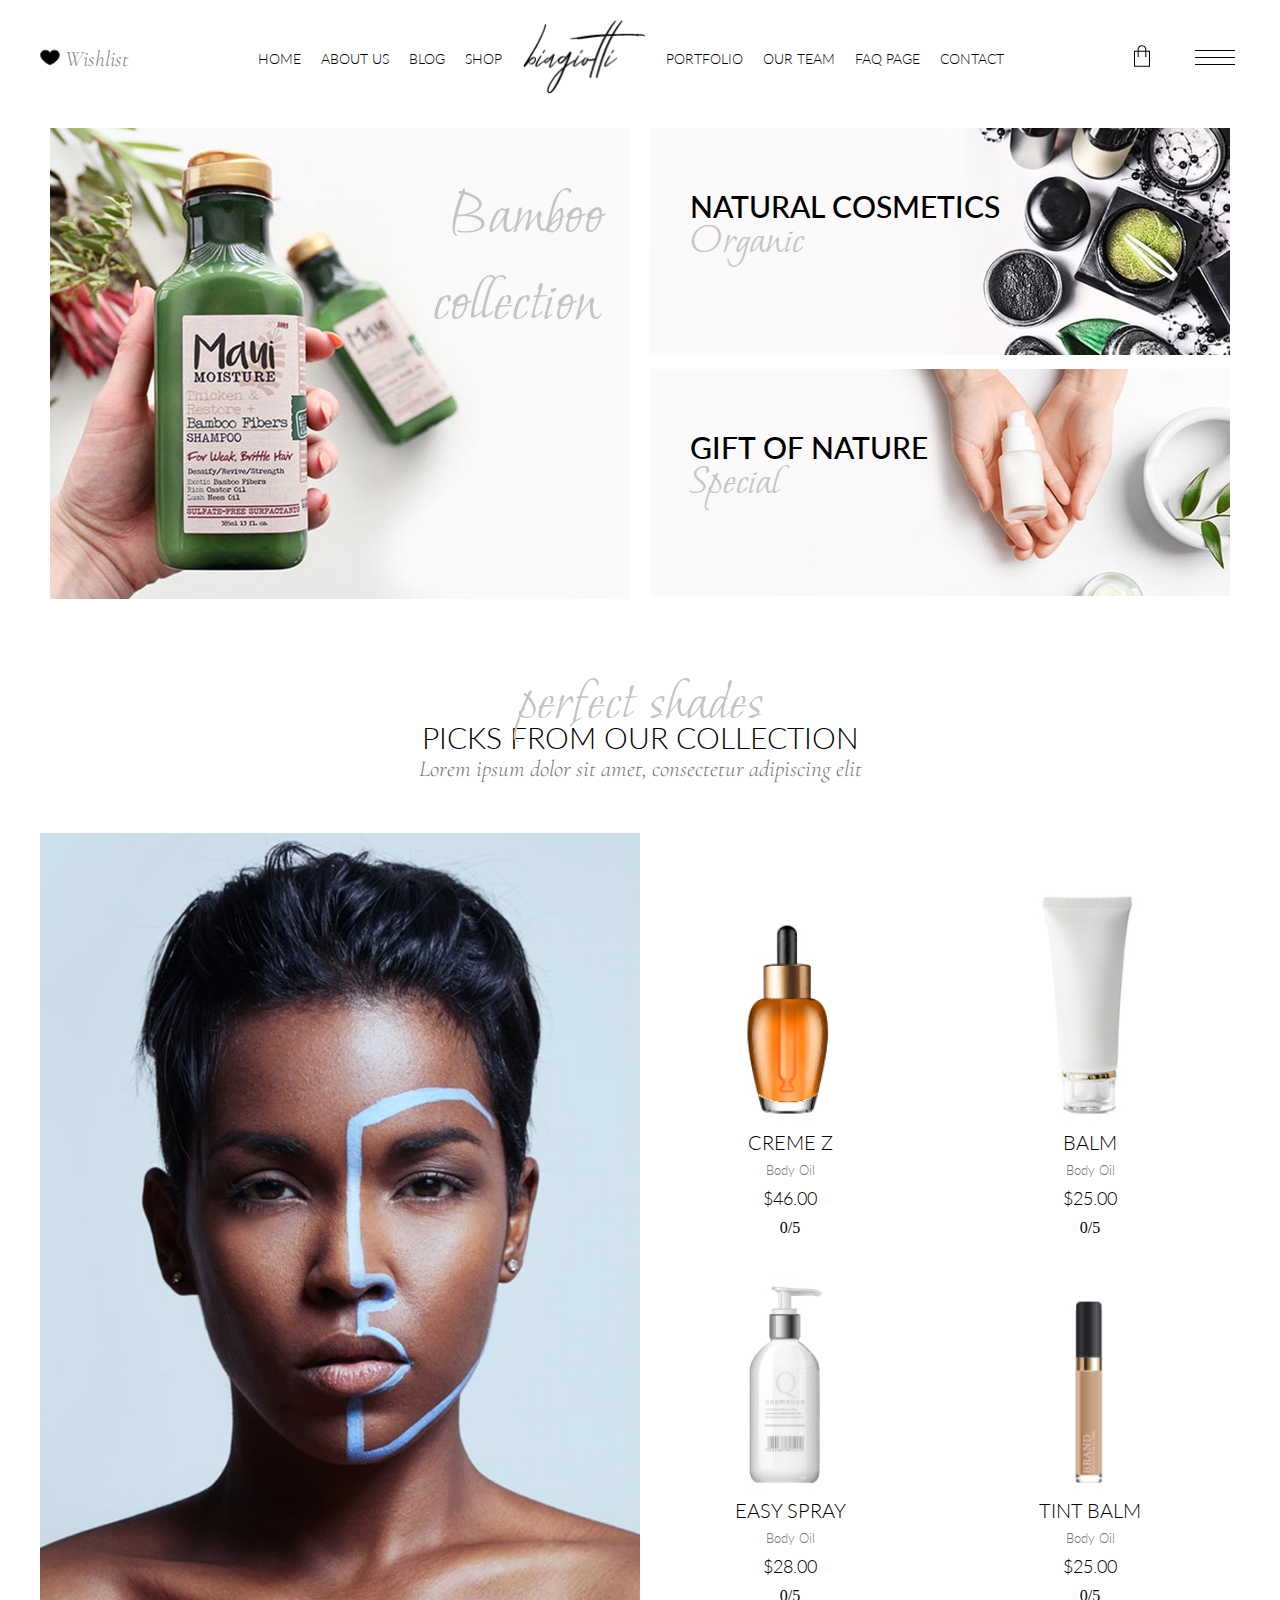
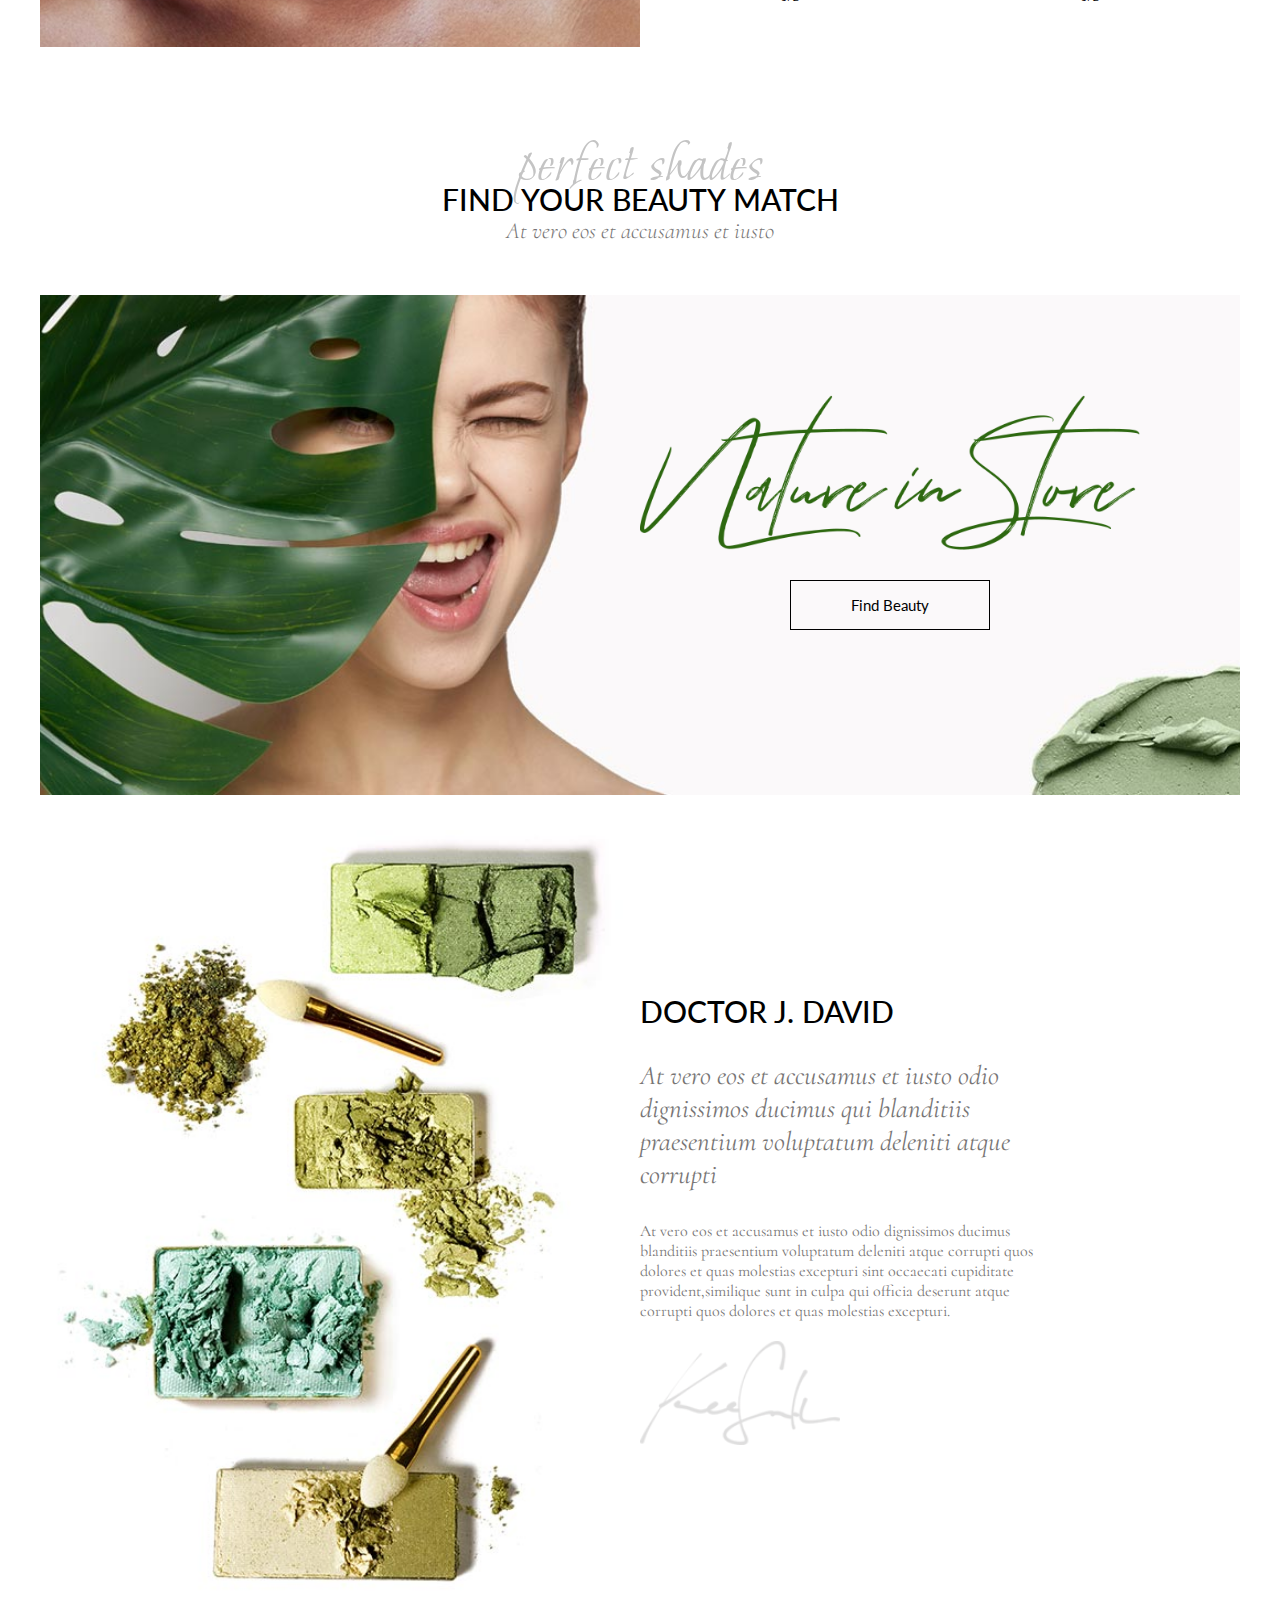
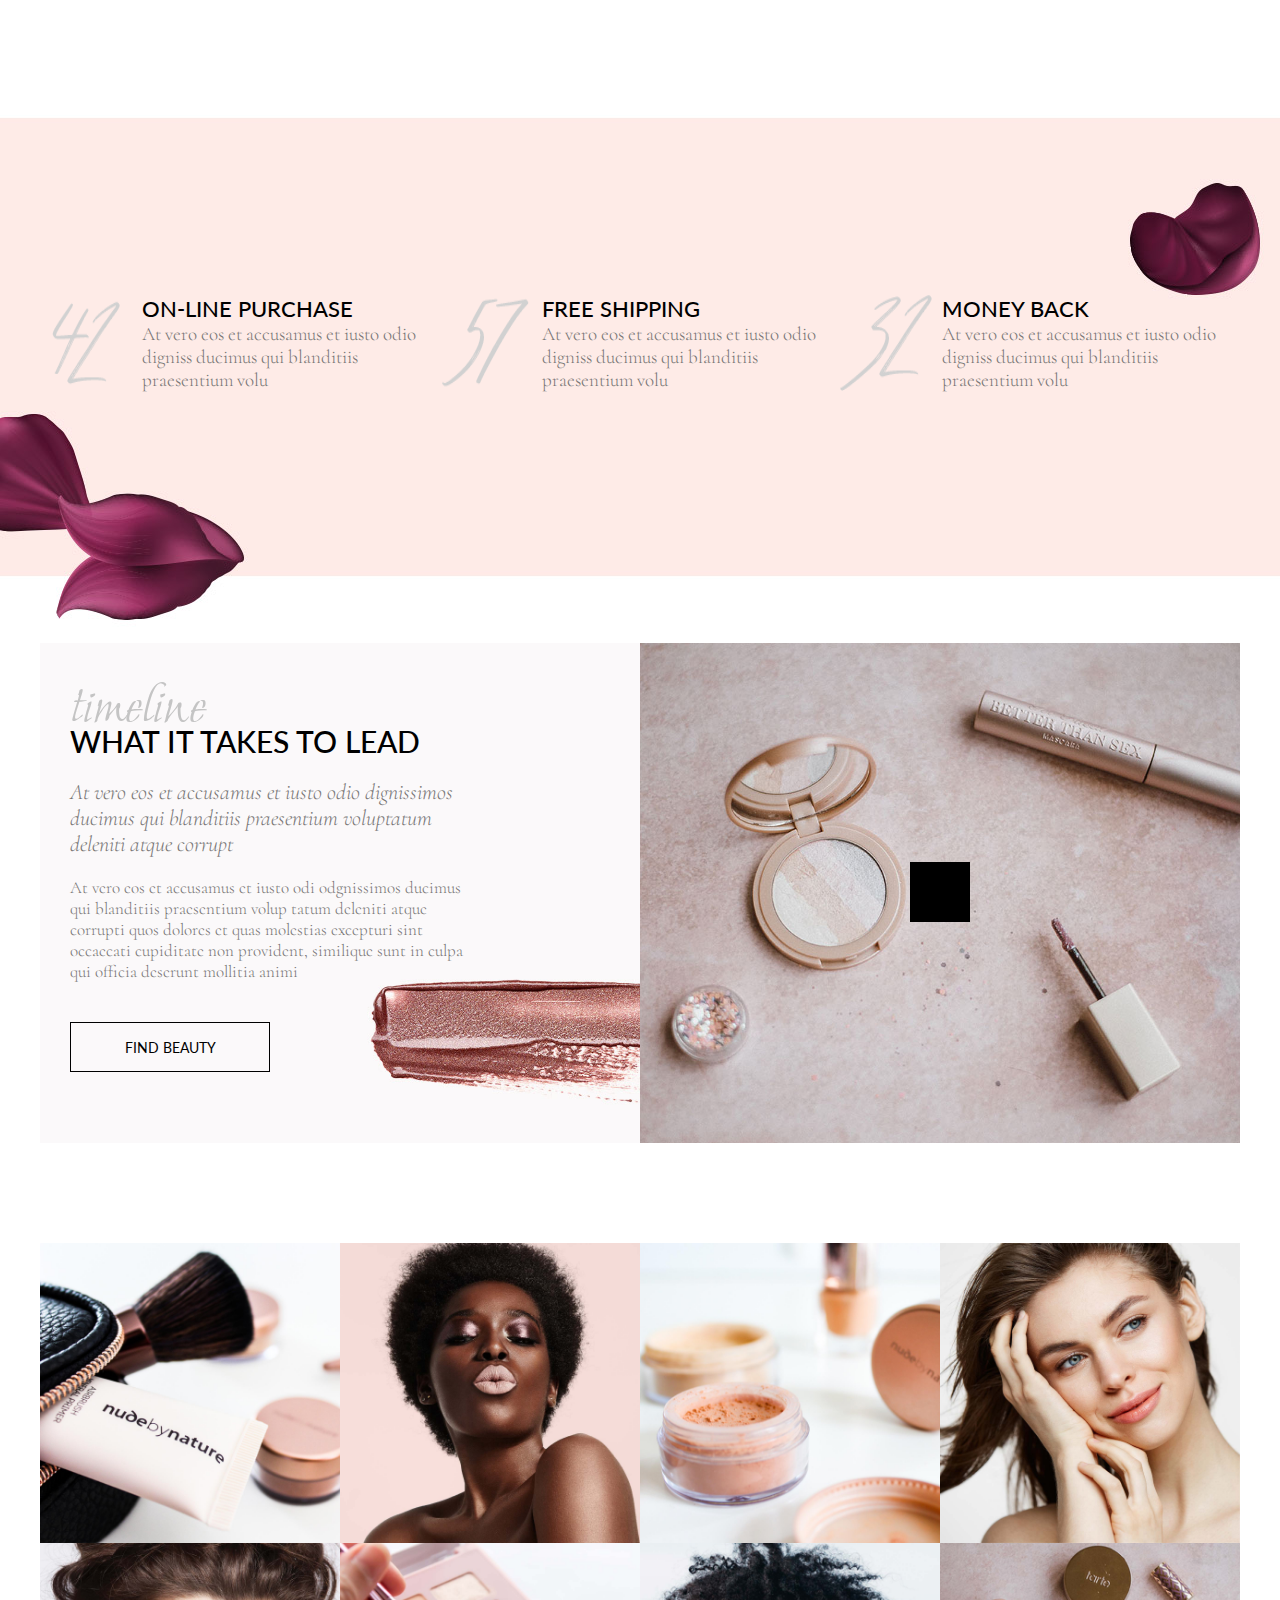
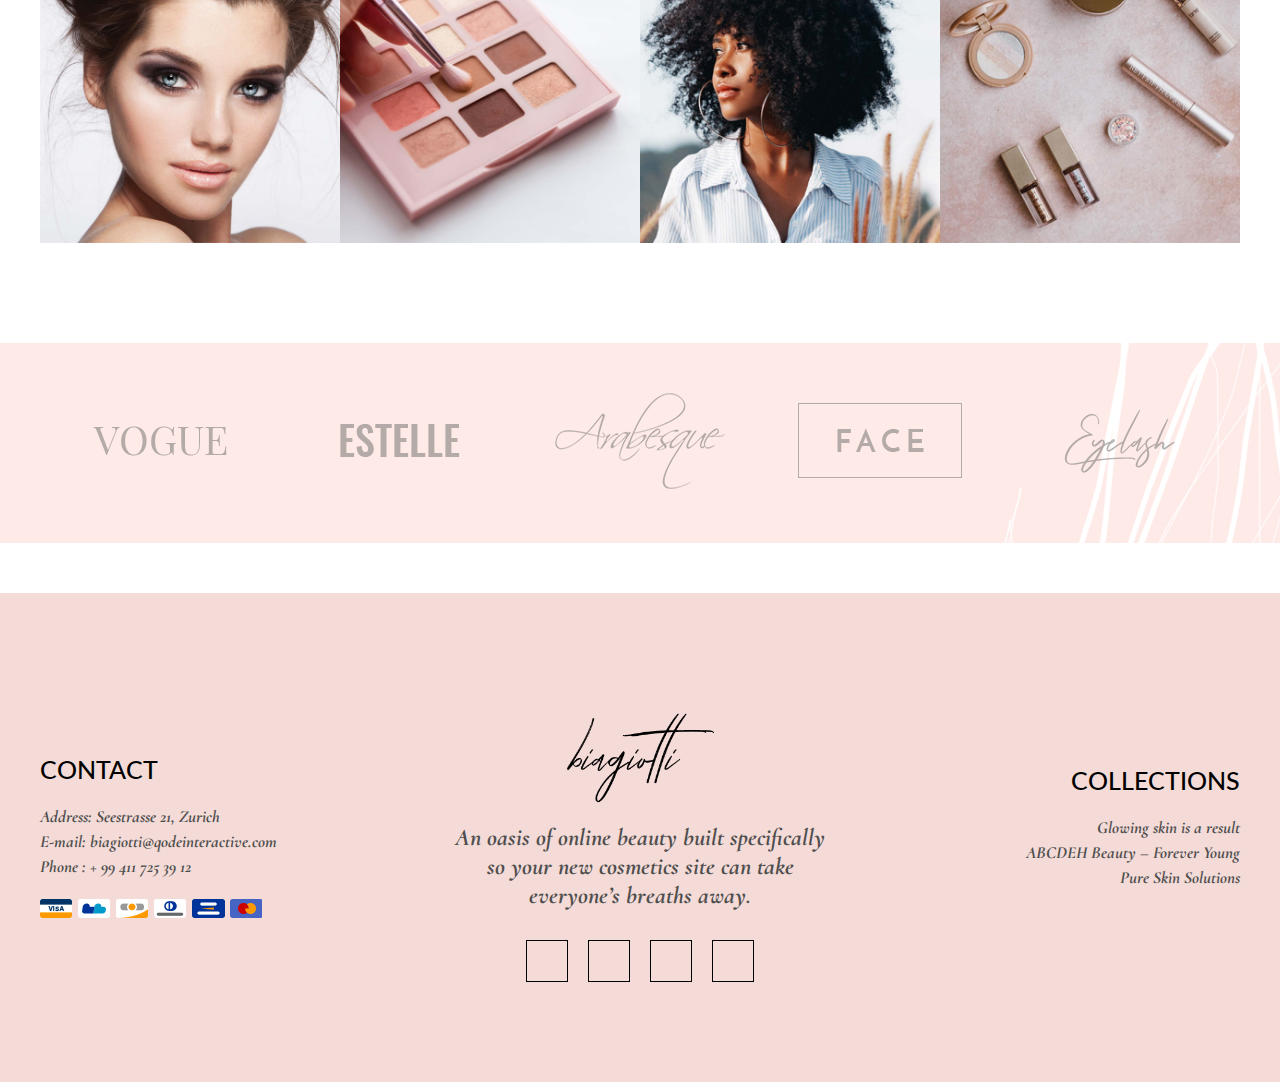
==== commit fb404a16: "add photos in portfolio page" ====
--- a/index.html
+++ b/index.html
@@ -205,6 +205,28 @@
           </div>
           <div class="products-side">
             <div class="product">
+              <div class="about-creme about-product">
+                <div class="content">
+                  <div class="close-creme close-product">
+                    <i class="fa-solid fa-x" style="color: #000"></i>
+                  </div>
+                  <img
+                    src="./assets/images/new-featured-home-3-img-1.jpg"
+                    alt=""
+                  />
+                  <div class="about">
+                    <p>CREME Z</p>
+                    <span
+                      >An dico accommodare ius, porro mnesarchum pro in. Cetero
+                      fierent urbanitas eam id, sed movet voluptua ut. Eu agam
+                      malorum nec. Eu has vide putent, dico option nominati no
+                      eam. Ea erant impetus consequuntur eos, velit congue
+                      vidisse eos ne. Est dicat doming te, inani eruditi
+                      iudicabit mei ea. Sed id prima soluta legimus.
+                    </span>
+                  </div>
+                </div>
+              </div>
               <div class="photo">
                 <img
                   src="./assets/images/new-featured-home-3-img-1.jpg"
@@ -213,7 +235,7 @@
                 <div class="icons">
                   <div class="icon">
                     <i class="fa-solid fa-plus"></i>
-                    <i class="fa-solid fa-eye"></i>
+                    <i class="fa-solid fa-eye creme"></i>
                     <i class="fa-regular fa-heart"></i>
                   </div>
                 </div>
@@ -225,14 +247,38 @@
                 <span>$46.00</span>
                 <div class="stars">
                   <i class="fa-solid fa-star star1"></i>
-                  <i class="fa-solid fa-star"></i>
-                  <i class="fa-solid fa-star"></i>
-                  <i class="fa-solid fa-star"></i>
-                  <i class="fa-solid fa-star"></i>
-                </div>
+                  <i class="fa-solid fa-star star1"></i>
+                  <i class="fa-solid fa-star star1"></i>
+                  <i class="fa-solid fa-star star1"></i>
+                  <i class="fa-solid fa-star star1"></i>
+                </div>
+                <div class="result1">0/5</div>
+
               </div>
             </div>
             <div class="product">
+              <div class="about-balm about-product">
+                <div class="content">
+                  <div class="close-balm close-product">
+                    <i class="fa-solid fa-x" style="color: #000"></i>
+                  </div>
+                  <img
+                    src="./assets/images/new-featured-home-3-img-2.jpg"
+                    alt=""
+                  />
+                  <div class="about">
+                    <p>BALM</p>
+                    <span
+                      >An dico accommodare ius, porro mnesarchum pro in. Cetero
+                      fierent urbanitas eam id, sed movet voluptua ut. Eu agam
+                      malorum nec. Eu has vide putent, dico option nominati no
+                      eam. Ea erant impetus consequuntur eos, velit congue
+                      vidisse eos ne. Est dicat doming te, inani eruditi
+                      iudicabit mei ea. Sed id prima soluta legimus.
+                    </span>
+                  </div>
+                </div>
+              </div>
               <div class="photo">
                 <img
                   src="./assets/images/new-featured-home-3-img-2.jpg"
@@ -241,7 +287,7 @@
                 <div class="icons">
                   <div class="icon">
                     <i class="fa-solid fa-plus"></i>
-                    <i class="fa-solid fa-eye"></i>
+                    <i class="fa-solid fa-eye balm"></i>
                     <i class="fa-regular fa-heart"></i>
                   </div>
                 </div>
@@ -251,15 +297,39 @@
                 <p class="second-p">Body Oil</p>
                 <span>$25.00</span>
                 <div class="stars">
-                  <i class="fa-solid fa-star"></i>
-                  <i class="fa-solid fa-star"></i>
-                  <i class="fa-solid fa-star"></i>
-                  <i class="fa-solid fa-star"></i>
-                  <i class="fa-solid fa-star"></i>
-                </div>
+                  <i class="fa-solid fa-star star2"></i>
+                  <i class="fa-solid fa-star star2"></i>
+                  <i class="fa-solid fa-star star2"></i>
+                  <i class="fa-solid fa-star star2"></i>
+                  <i class="fa-solid fa-star star2"></i>
+                </div>
+                <div class="result2">0/5</div>
+
               </div>
             </div>
             <div class="product">
+              <div class="about-spray about-product">
+                <div class="content">
+                  <div class="close-spray close-product">
+                    <i class="fa-solid fa-x" style="color: #000"></i>
+                  </div>
+                  <img
+                    src="./assets/images/new-featured-home-3-img-3.jpg"
+                    alt=""
+                  />
+                  <div class="about">
+                    <p>EASY SPRAY</p>
+                    <span
+                      >An dico accommodare ius, porro mnesarchum pro in. Cetero
+                      fierent urbanitas eam id, sed movet voluptua ut. Eu agam
+                      malorum nec. Eu has vide putent, dico option nominati no
+                      eam. Ea erant impetus consequuntur eos, velit congue
+                      vidisse eos ne. Est dicat doming te, inani eruditi
+                      iudicabit mei ea. Sed id prima soluta legimus.
+                    </span>
+                  </div>
+                </div>
+              </div>
               <div class="photo">
                 <img
                   src="./assets/images/new-featured-home-3-img-3.jpg"
@@ -268,7 +338,7 @@
                 <div class="icons">
                   <div class="icon">
                     <i class="fa-solid fa-plus"></i>
-                    <i class="fa-solid fa-eye"></i>
+                    <i class="fa-solid fa-eye spray"></i>
                     <i class="fa-regular fa-heart"></i>
                   </div>
                 </div>
@@ -279,15 +349,39 @@
                 <p class="second-p">Body Oil</p>
                 <span>$28.00</span>
                 <div class="stars">
-                  <i class="fa-solid fa-star"></i>
-                  <i class="fa-solid fa-star"></i>
-                  <i class="fa-solid fa-star"></i>
-                  <i class="fa-solid fa-star"></i>
-                  <i class="fa-solid fa-star"></i>
-                </div>
+                  <i class="fa-solid fa-star star3"></i>
+                  <i class="fa-solid fa-star star3"></i>
+                  <i class="fa-solid fa-star star3"></i>
+                  <i class="fa-solid fa-star star3"></i>
+                  <i class="fa-solid fa-star star3"></i>
+                </div>
+                <div class="result3">0/5</div>
+
               </div>
             </div>
             <div class="product">
+              <div class="about-tint about-product">
+                <div class="content">
+                  <div class="close-tint close-product">
+                    <i class="fa-solid fa-x" style="color: #000"></i>
+                  </div>
+                  <img
+                    src="./assets/images/new-featured-home-3-img-4.jpg"
+                    alt=""
+                  />
+                  <div class="about">
+                    <p>TINT BALM</p>
+                    <span
+                      >An dico accommodare ius, porro mnesarchum pro in. Cetero
+                      fierent urbanitas eam id, sed movet voluptua ut. Eu agam
+                      malorum nec. Eu has vide putent, dico option nominati no
+                      eam. Ea erant impetus consequuntur eos, velit congue
+                      vidisse eos ne. Est dicat doming te, inani eruditi
+                      iudicabit mei ea. Sed id prima soluta legimus.
+                    </span>
+                  </div>
+                </div>
+              </div>
               <div class="photo">
                 <img
                   src="./assets/images/new-featured-home-3-img-4.jpg"
@@ -296,7 +390,7 @@
                 <div class="icons">
                   <div class="icon">
                     <i class="fa-solid fa-plus"></i>
-                    <i class="fa-solid fa-eye"></i>
+                    <i class="fa-solid fa-eye tint"></i>
                     <i class="fa-regular fa-heart"></i>
                   </div>
                 </div>
@@ -307,12 +401,13 @@
                 <p class="second-p">Body Oil</p>
                 <span>$25.00</span>
                 <div class="stars">
-                  <i class="fa-solid fa-star"></i>
-                  <i class="fa-solid fa-star"></i>
-                  <i class="fa-solid fa-star"></i>
-                  <i class="fa-solid fa-star"></i>
-                  <i class="fa-solid fa-star"></i>
-                </div>
+                  <i class="fa-solid fa-star star4"></i>
+                  <i class="fa-solid fa-star star4"></i>
+                  <i class="fa-solid fa-star star4"></i>
+                  <i class="fa-solid fa-star star4"></i>
+                  <i class="fa-solid fa-star star4"></i>
+                </div>
+                <div class="result4">0/5</div>
               </div>
             </div>
           </div>
@@ -389,6 +484,19 @@
       </div>
       <div class="container">
         <div class="timeline">
+          <div class="video">
+            <div class="content">
+              <div class="close-video">
+                <i class="fa-solid fa-x" style="color: #000"></i>
+              </div>
+              <iframe
+                width="100%"
+                height="100%"
+                src="https://www.youtube.com/embed/FHZ_txV2WVs?autoplay=1&mute=1"
+              >
+              </iframe>
+            </div>
+          </div>
           <div class="left">
             <div class="text">
               <div class="head">
--- a/assets/css/style.css
+++ b/assets/css/style.css
@@ -3,9 +3,14 @@
   padding: 0;
   box-sizing: border-box;
 }
+.container {
+  max-width: 1200px;
+  margin: 0 auto;
+}
 html {
   scroll-behavior: smooth;
 }
+
 /* responsive navbar */
 .responsive-navbar {
   display: none;
--- a/assets/css/home.css
+++ b/assets/css/home.css
@@ -146,21 +146,75 @@
           justify-content: center;
           align-items: center;
           flex-direction: column;
+          .about-product {
+            transition: 0.5s all;
+            display: flex;
+            justify-content: center;
+            align-items: center;
+            height: 0;
+            overflow: hidden;
+            background-color: rgb(0, 0, 0, 0.8);
+            position: fixed;
+            top: 0;
+            left: 0;
+            right: 0;
+            z-index: 88;
+            .content {
+              padding: 30px;
+              background-color: #fff;
+              display: flex;
+              width: 60%;
+              height: 80%;
+              position: relative;
+              .close-product {
+                position: absolute;
+                top: 30px;
+                right: 30px;
+                &:hover {
+                  cursor: pointer;
+                }
+                i {
+                  font-size: 30px;
+                }
+              }
+              .about {
+                display: flex;
+                justify-content: center;
+                align-items: center;
+                flex-direction: column;
+                text-align: center;
+                span {
+                  font-size: 25px;
+                  font-family: "Moon Dance", cursive;
+                  font-weight: 100;
+                  color: #777575;
+                  position: relative;
+                  top: 20px;
+                }
+                p {
+                  font-family: "Lato", serif;
+                  font-weight: 500;
+                  color: #000;
+                  font-size: 30px;
+                }
+              }
+            }
+          }
 
           .photo {
-            transition: 1s all;
             position: relative;
             img {
               height: 250px;
             }
             .icons {
-              display: none;
               .icon {
+                transition: 0.5s all;
+                height: 0px;
+                overflow: hidden;
                 position: absolute;
-                top: 0;
+                bottom: 0;
                 left: 0;
                 right: 0;
-                height: 250px;
                 display: flex;
                 justify-content: center;
                 align-items: center;
@@ -187,6 +241,9 @@
               cursor: pointer;
               .icons {
                 display: block;
+                .icon {
+                  height: 250px;
+                }
               }
             }
           }
@@ -220,6 +277,7 @@
                 color: #c4c4c4;
                 font-size: 12px;
               }
+               
             }
           }
         }
@@ -367,6 +425,39 @@
   }
   .container {
     .timeline {
+      .video {
+        transition: 0.5s all;
+        display: flex;
+        justify-content: center;
+        align-items: center;
+        height: 100vh;
+        width: 0;
+        overflow: hidden;
+        background-color: rgb(0, 0, 0, 0.8);
+        position: fixed;
+        top: 0;
+        left: 0;
+        right: 0;
+        z-index: 88;
+        .content {
+          background-color: #fff;
+          display: flex;
+          width: 60%;
+          height: 80%;
+          position: relative;
+          .close-video {
+            position: absolute;
+            top: 30px;
+            right: 30px;
+            &:hover {
+              cursor: pointer;
+            }
+            i {
+              font-size: 30px;
+            }
+          }
+        }
+      }
       margin-bottom: 50px;
       display: flex;
       width: 100%;
@@ -456,6 +547,7 @@
             transition: 0.5s all;
             &:hover {
               background-color: transparent;
+              cursor: pointer;
               color: #000;
             }
           }
@@ -583,6 +675,7 @@
         .second {
           display: block;
         }
+        cursor: pointer;
       }
     }
   }
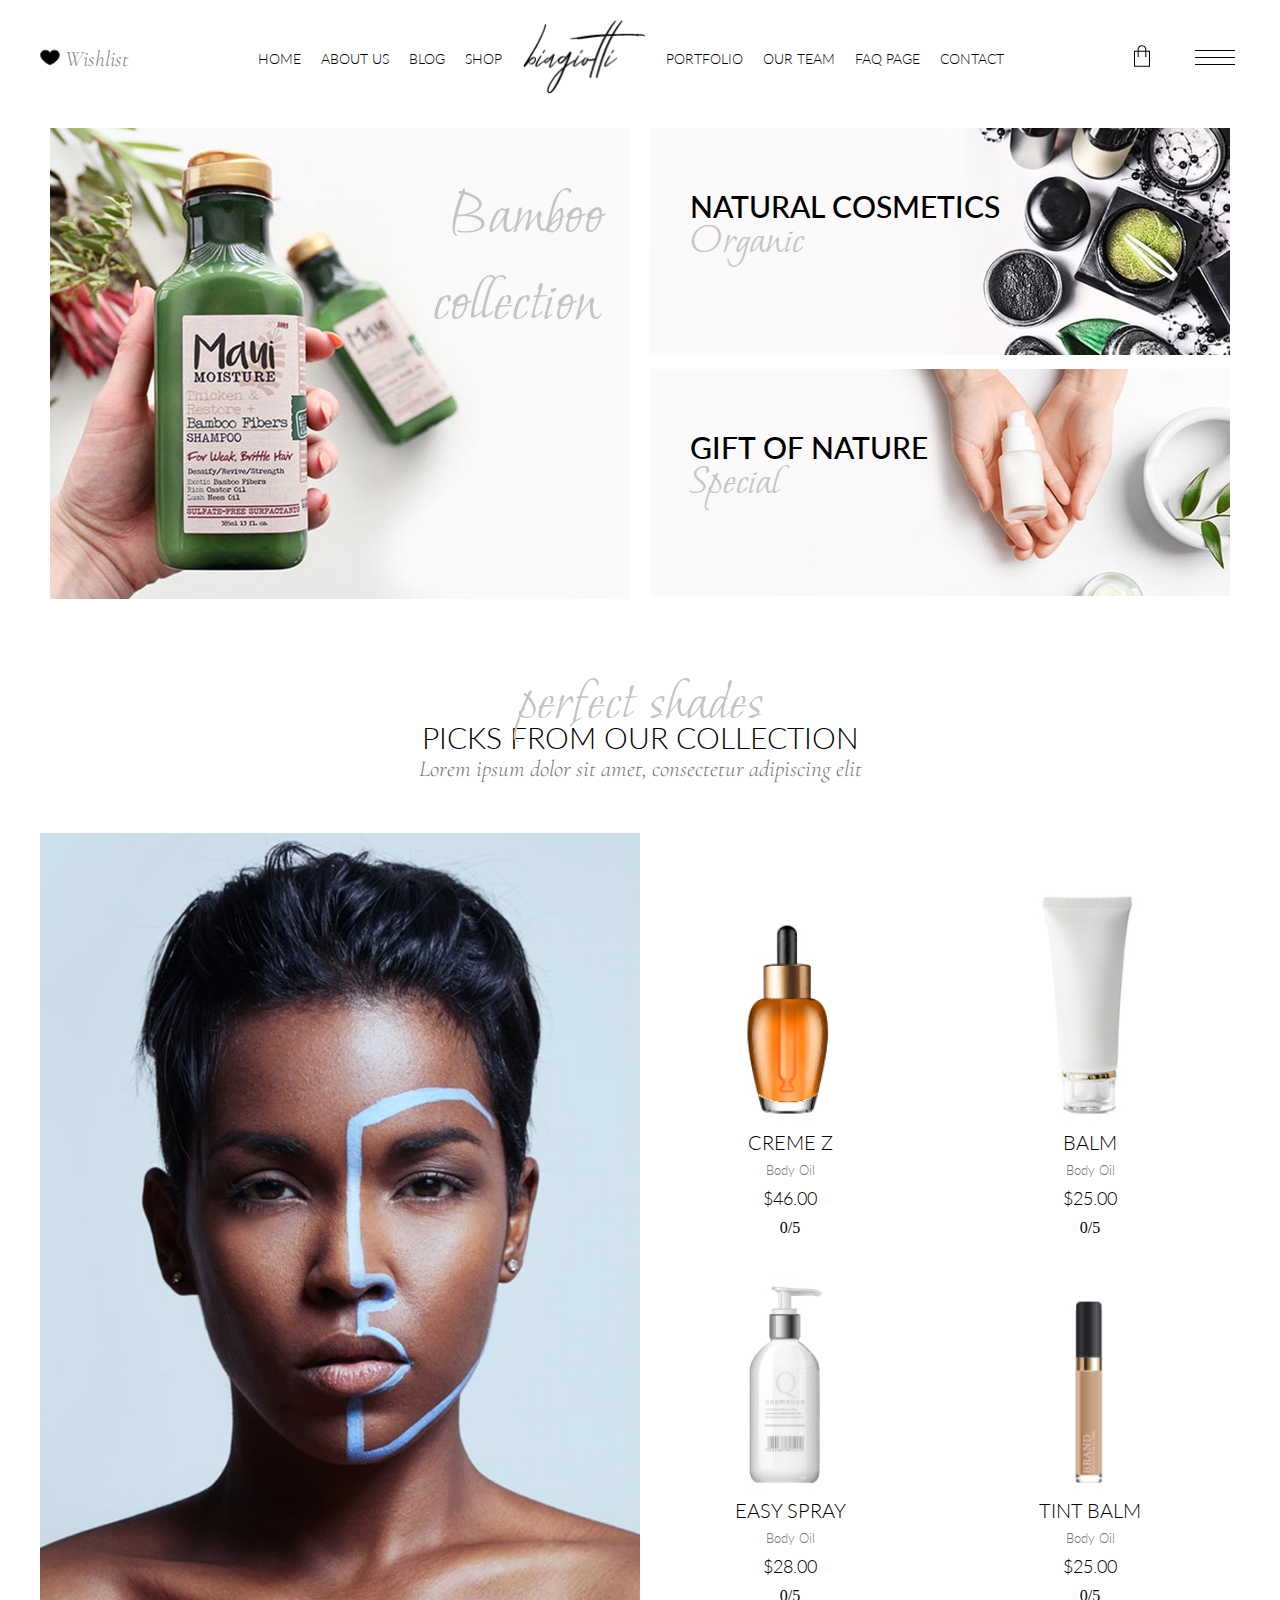
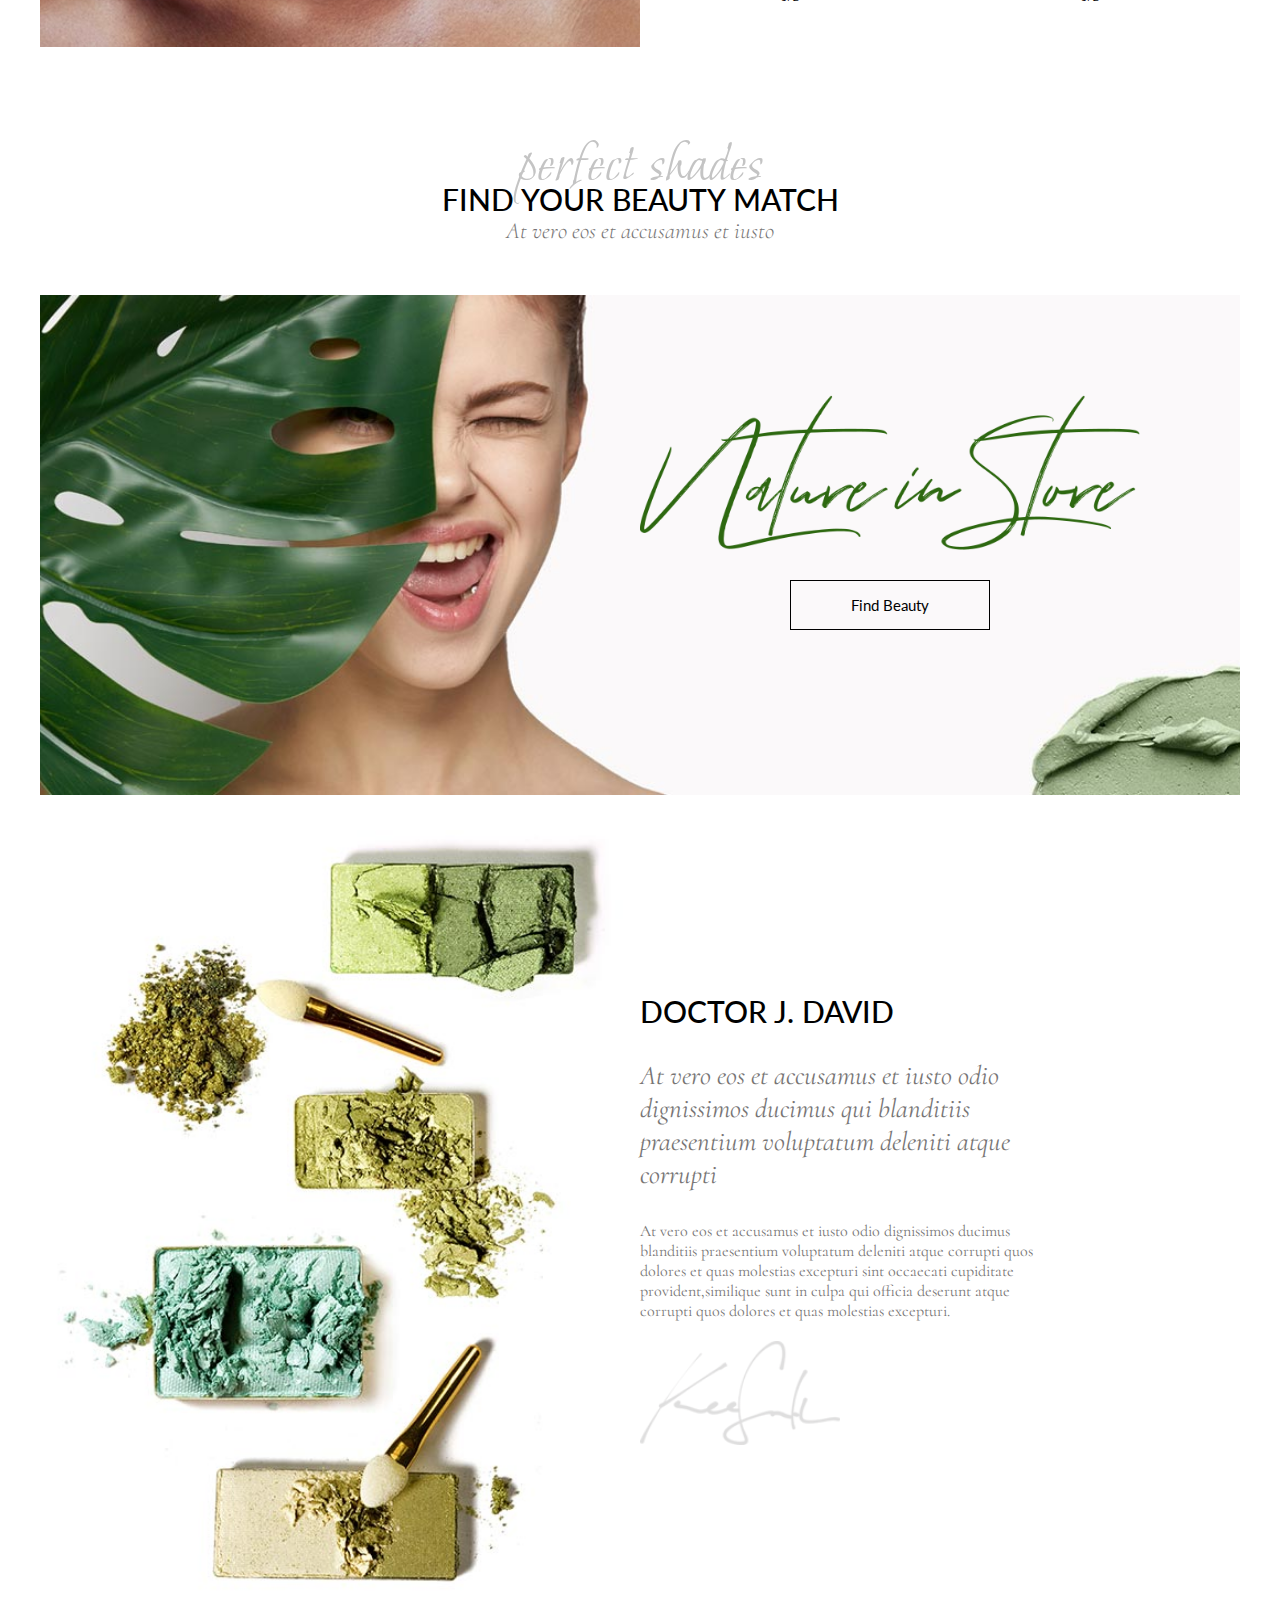
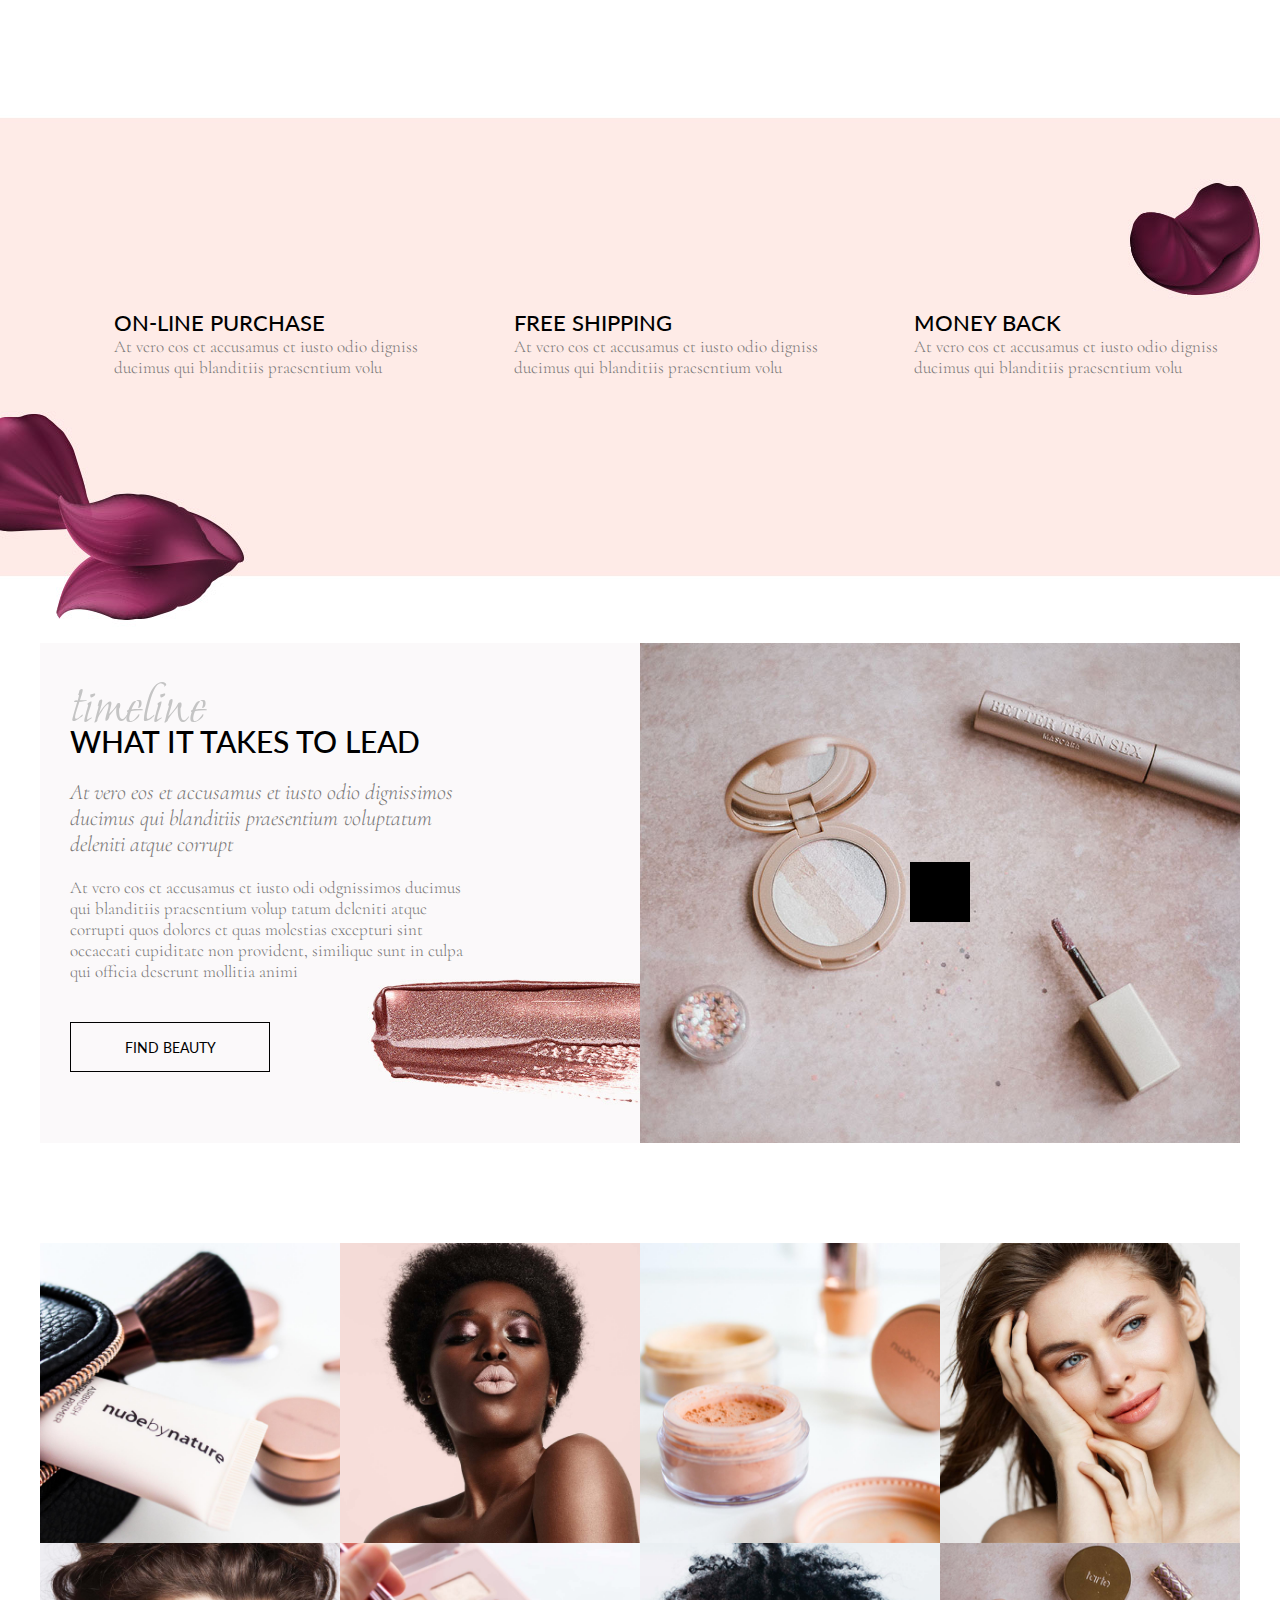
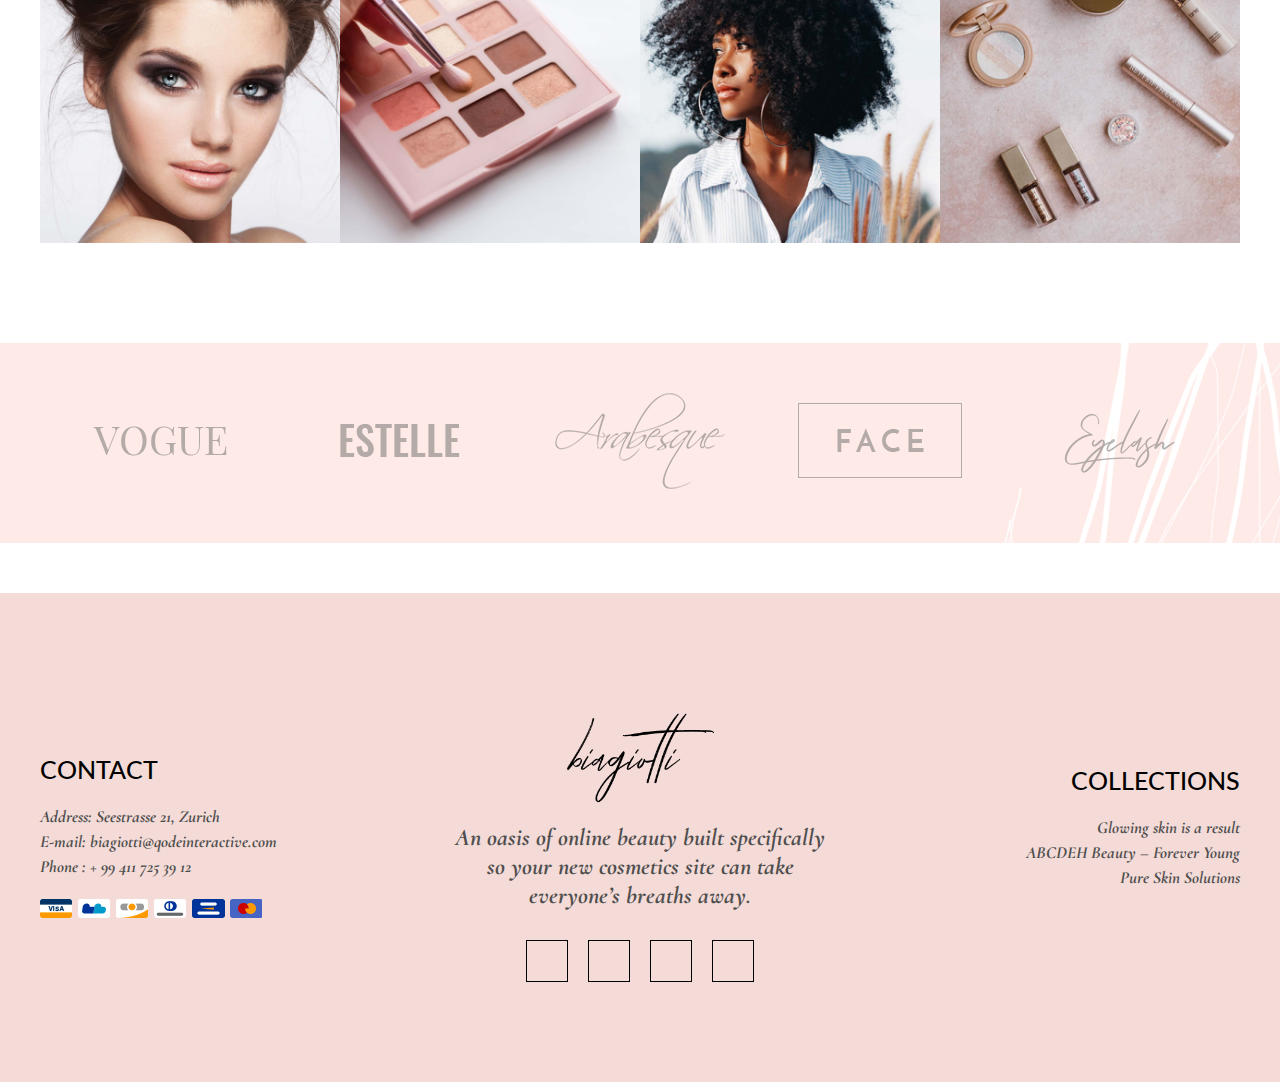
==== commit d6f21807: "counter in home page" ====
--- a/index.html
+++ b/index.html
@@ -253,7 +253,6 @@
                   <i class="fa-solid fa-star star1"></i>
                 </div>
                 <div class="result1">0/5</div>
-
               </div>
             </div>
             <div class="product">
@@ -304,7 +303,6 @@
                   <i class="fa-solid fa-star star2"></i>
                 </div>
                 <div class="result2">0/5</div>
-
               </div>
             </div>
             <div class="product">
@@ -356,7 +354,6 @@
                   <i class="fa-solid fa-star star3"></i>
                 </div>
                 <div class="result3">0/5</div>
-
               </div>
             </div>
             <div class="product">
@@ -452,7 +449,7 @@
     <div class="purchase-timeline-section">
       <div class="purchase">
         <div class="card">
-          <img src="./assets/images/m-h-icon-number-1.png" alt="" />
+          <div class="count-1"></div>
           <div class="text">
             <p>ON-LINE PURCHASE</p>
             <span
@@ -462,7 +459,8 @@
           </div>
         </div>
         <div class="card">
-          <img src="./assets/images/m-h-icon-number-2.png" alt="" />
+          <div class="count-2"></div>
+
           <div class="text">
             <p>FREE SHIPPING</p>
             <span
@@ -472,7 +470,8 @@
           </div>
         </div>
         <div class="card">
-          <img src="./assets/images/m-h-icon-number-3.png" alt="" />
+          <div class="count-3"></div>
+
           <div class="text">
             <p>MONEY BACK</p>
             <span
--- a/assets/css/style.css
+++ b/assets/css/style.css
@@ -398,6 +398,16 @@
     background-color: #000;
   }
 }
+::-webkit-scrollbar-thumb {
+  background-color: #f4dbd7;
+}
+::-webkit-scrollbar {
+  background-color: #fff;
+  /* width: 0; */
+}
+::selection {
+  background-color: #f4dbd7;
+}
 
 @media only screen and (max-width: 768px) {
   .responsive-navbar {
--- a/assets/css/home.css
+++ b/assets/css/home.css
@@ -277,7 +277,6 @@
                 color: #c4c4c4;
                 font-size: 12px;
               }
-               
             }
           }
         }
@@ -404,8 +403,16 @@
     .card {
       display: flex;
       width: 400px;
-      img {
-        margin-right: 10px;
+      .count-1,
+      .count-2,
+      .count-3 {
+        display: flex;
+        justify-content: center;
+        align-items: center;
+        width: 115px;
+        height: 60px;
+        font-size: 35px;
+        padding: 0 10px;
       }
       .text {
         p {
@@ -417,7 +424,7 @@
         span {
           font-family: "Cormorant", serif;
           color: #777575;
-          font-size: 19px;
+          font-size: 17px;
           font-weight: 100;
         }
       }
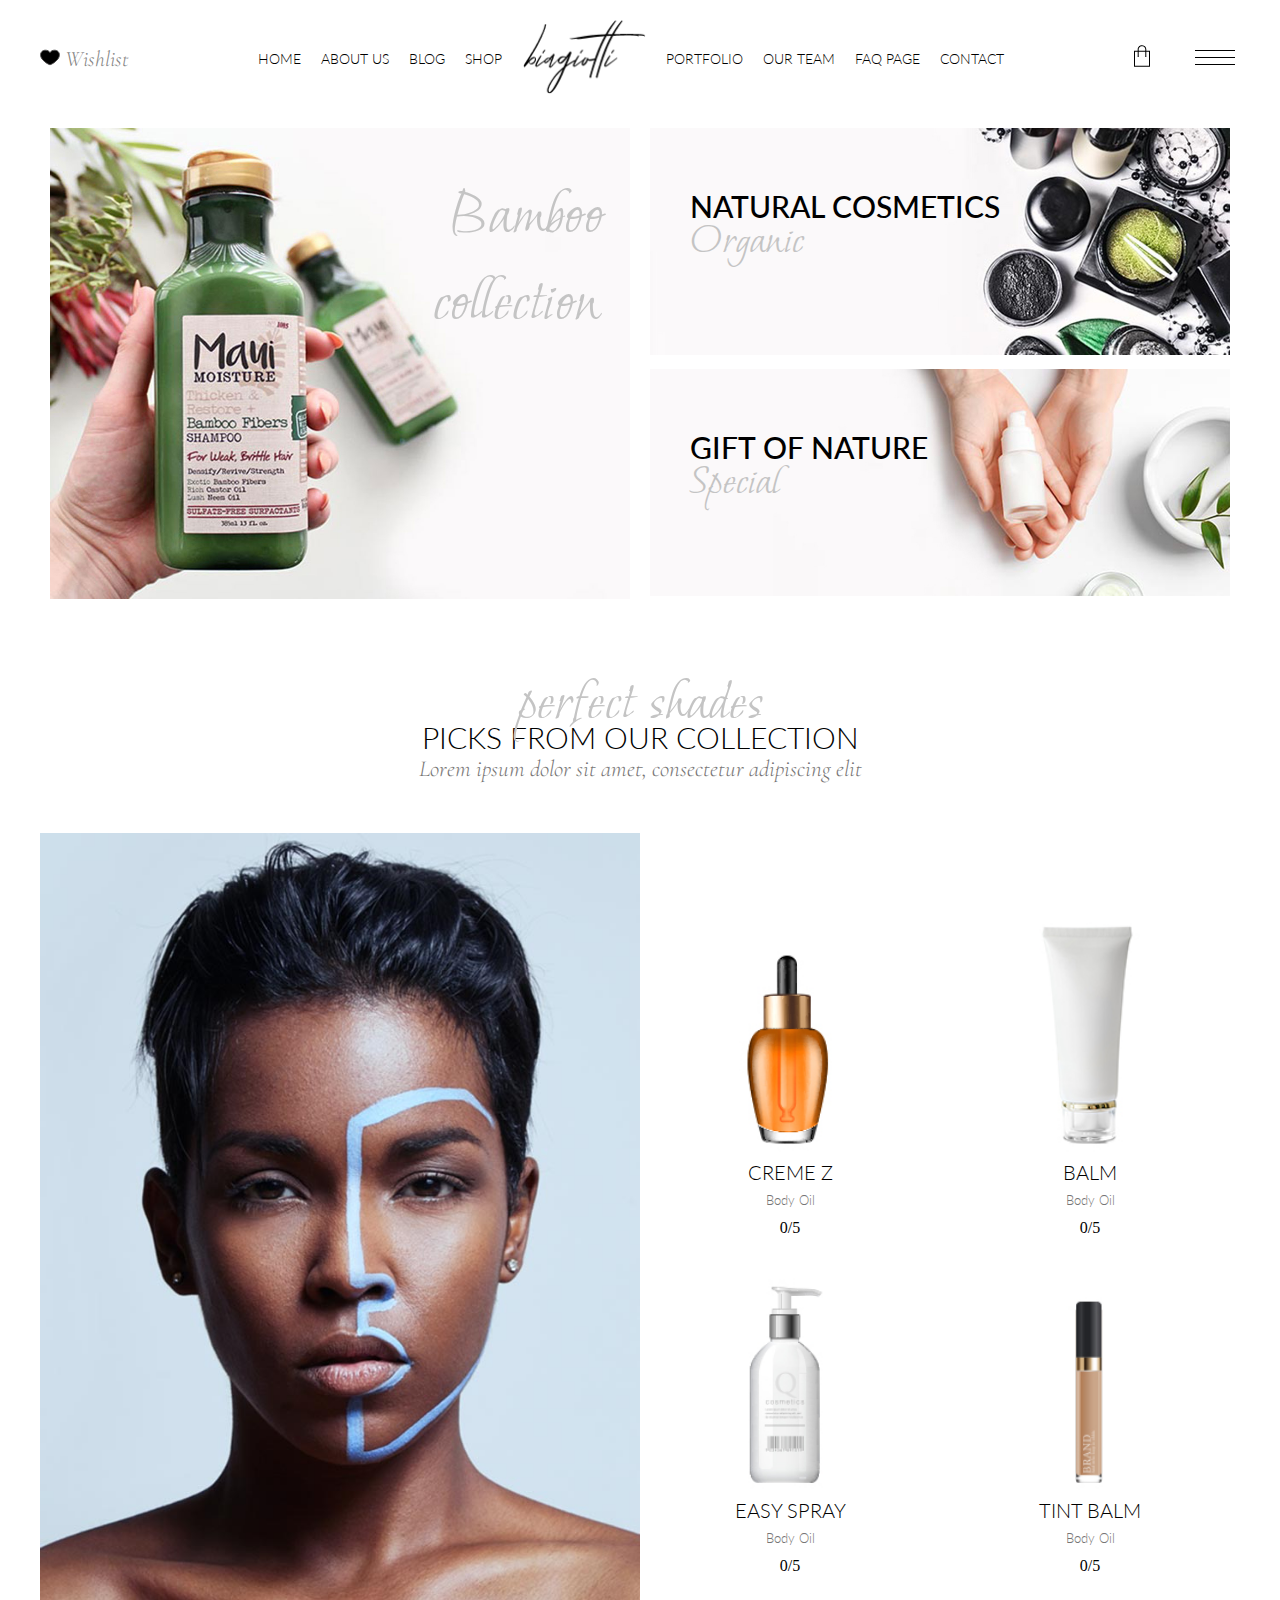
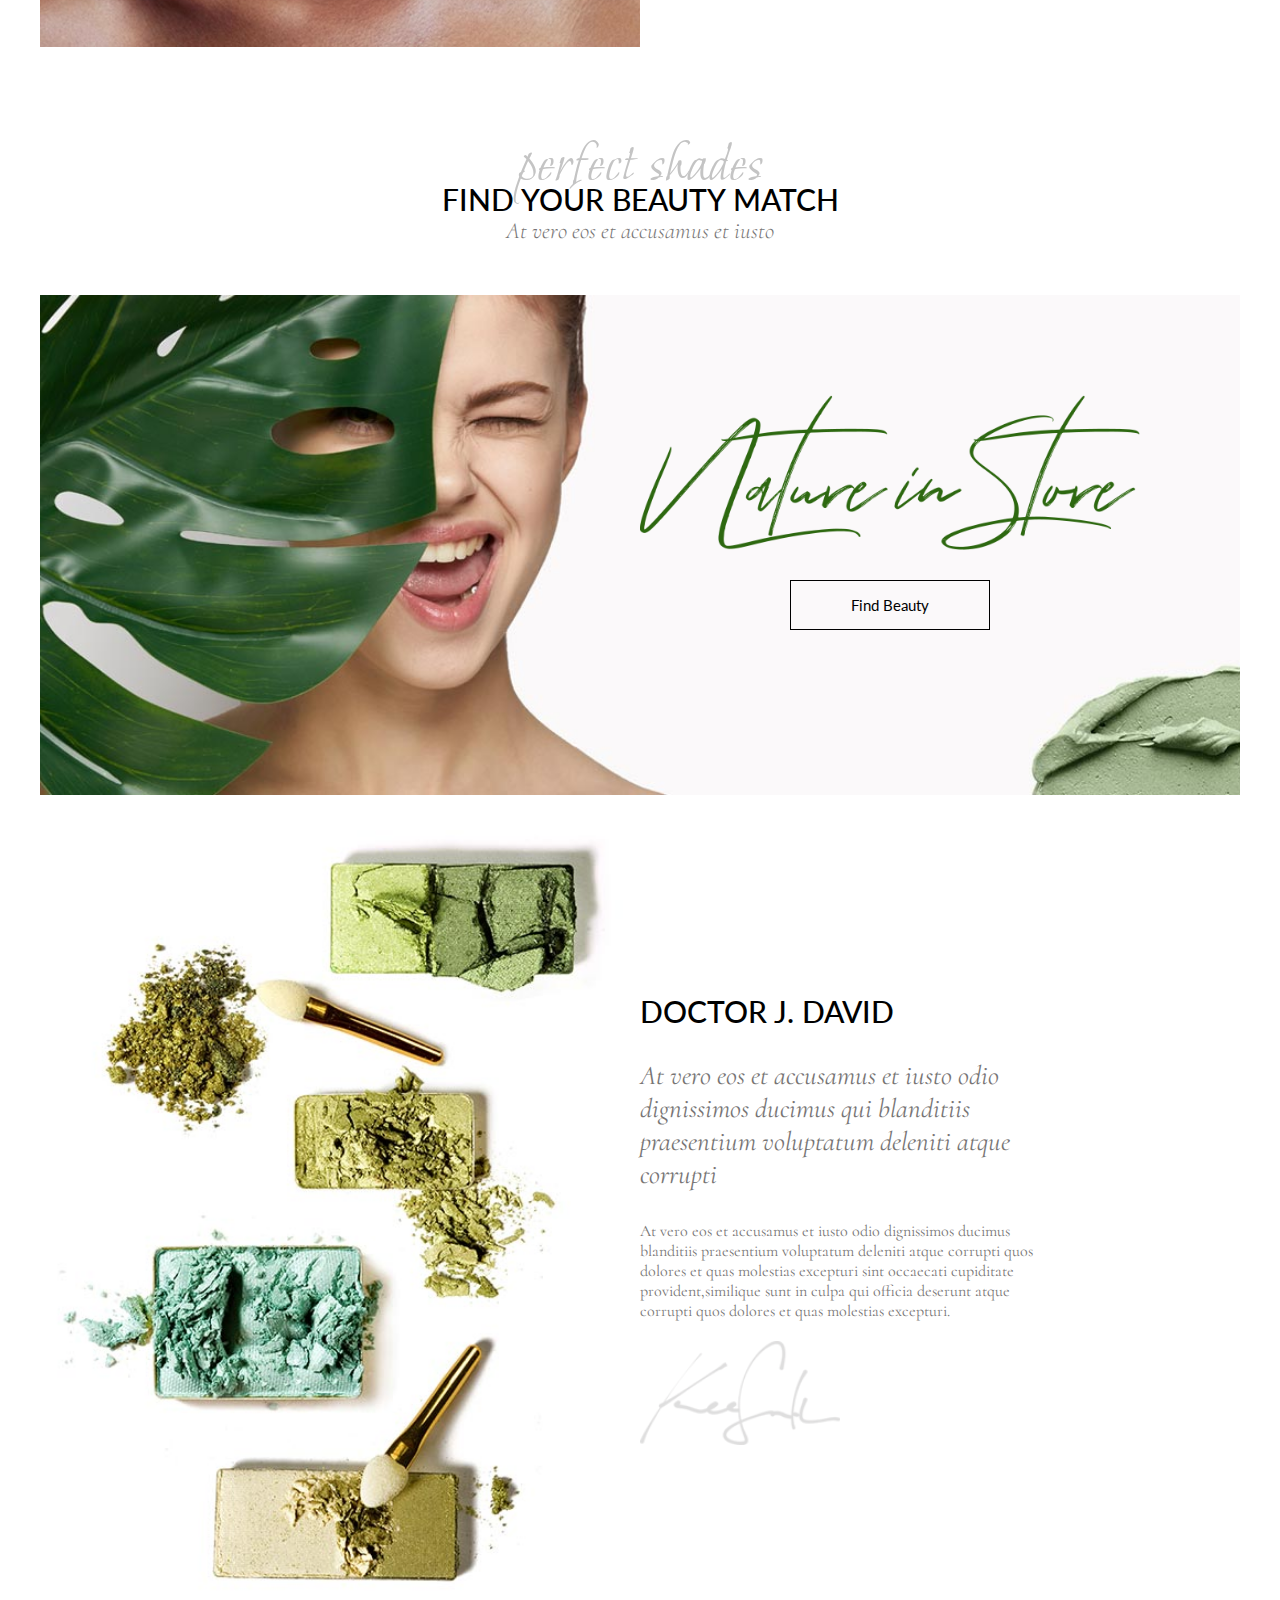
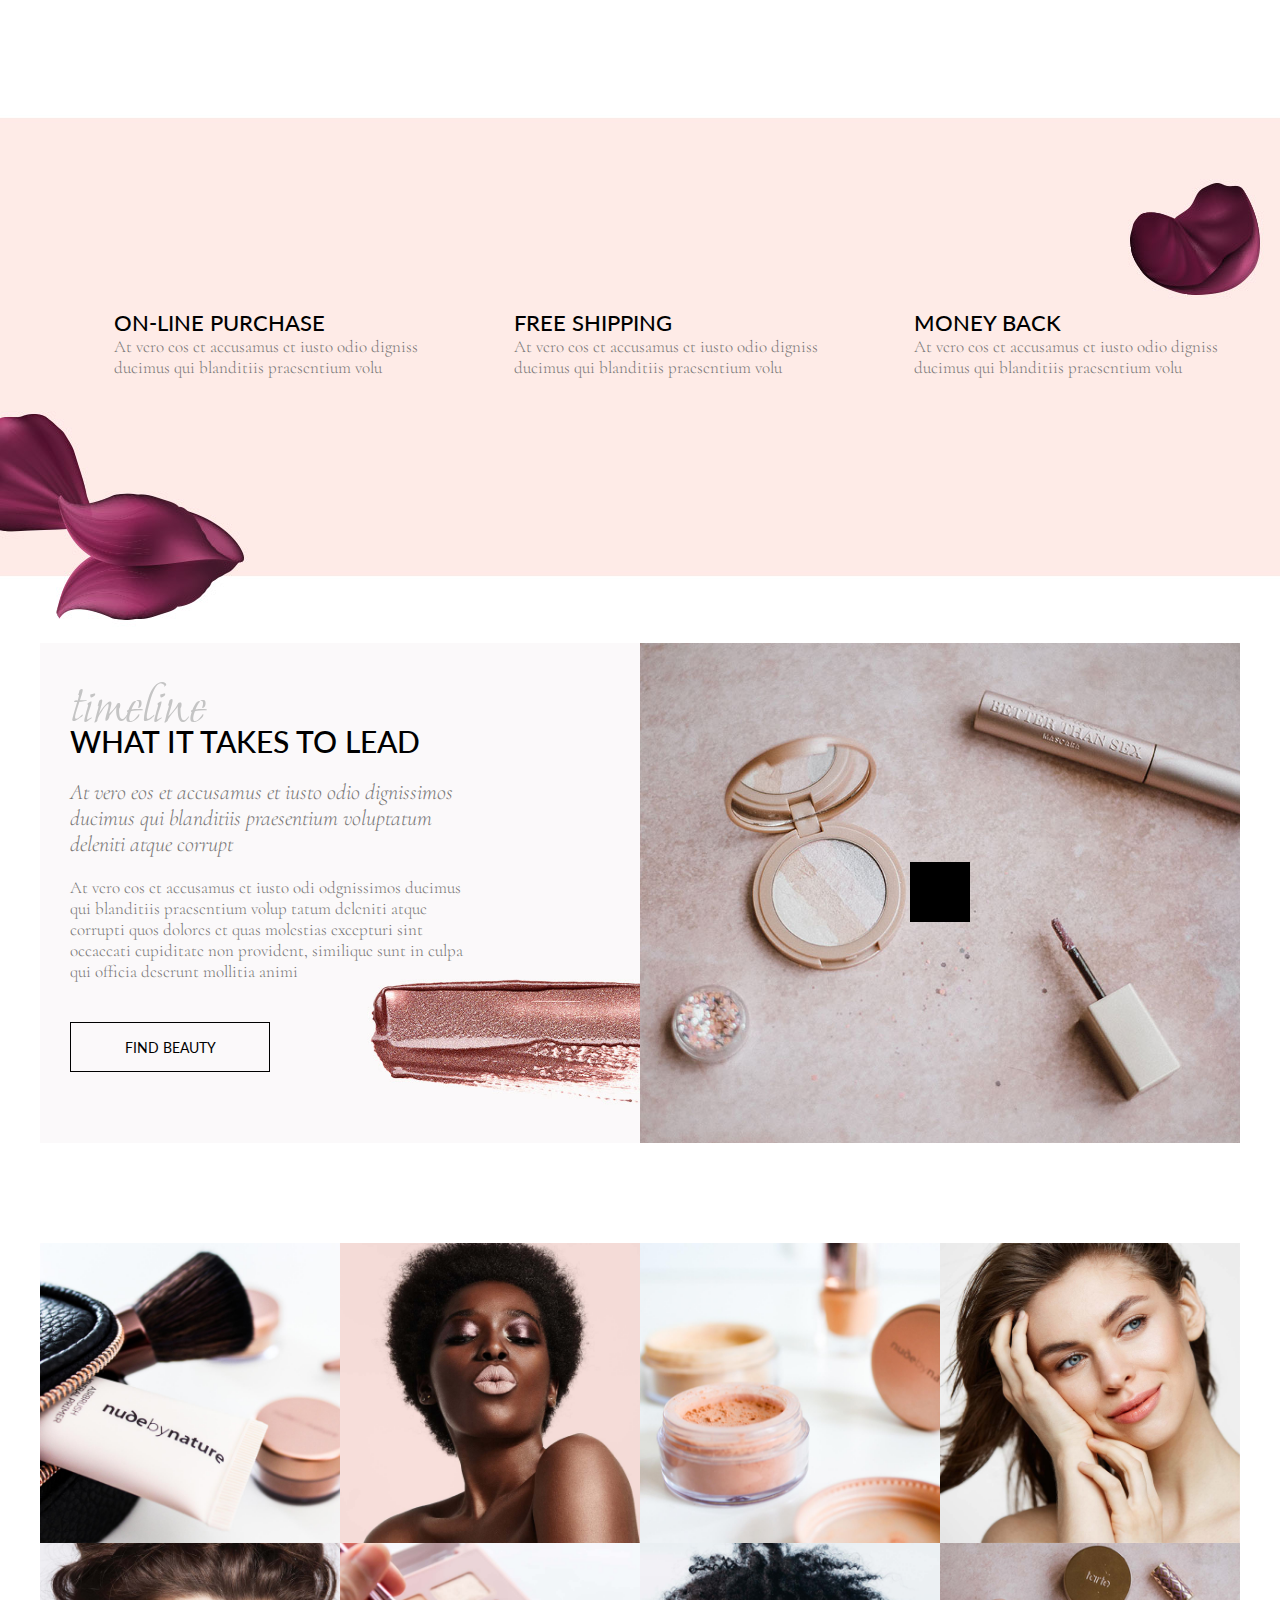
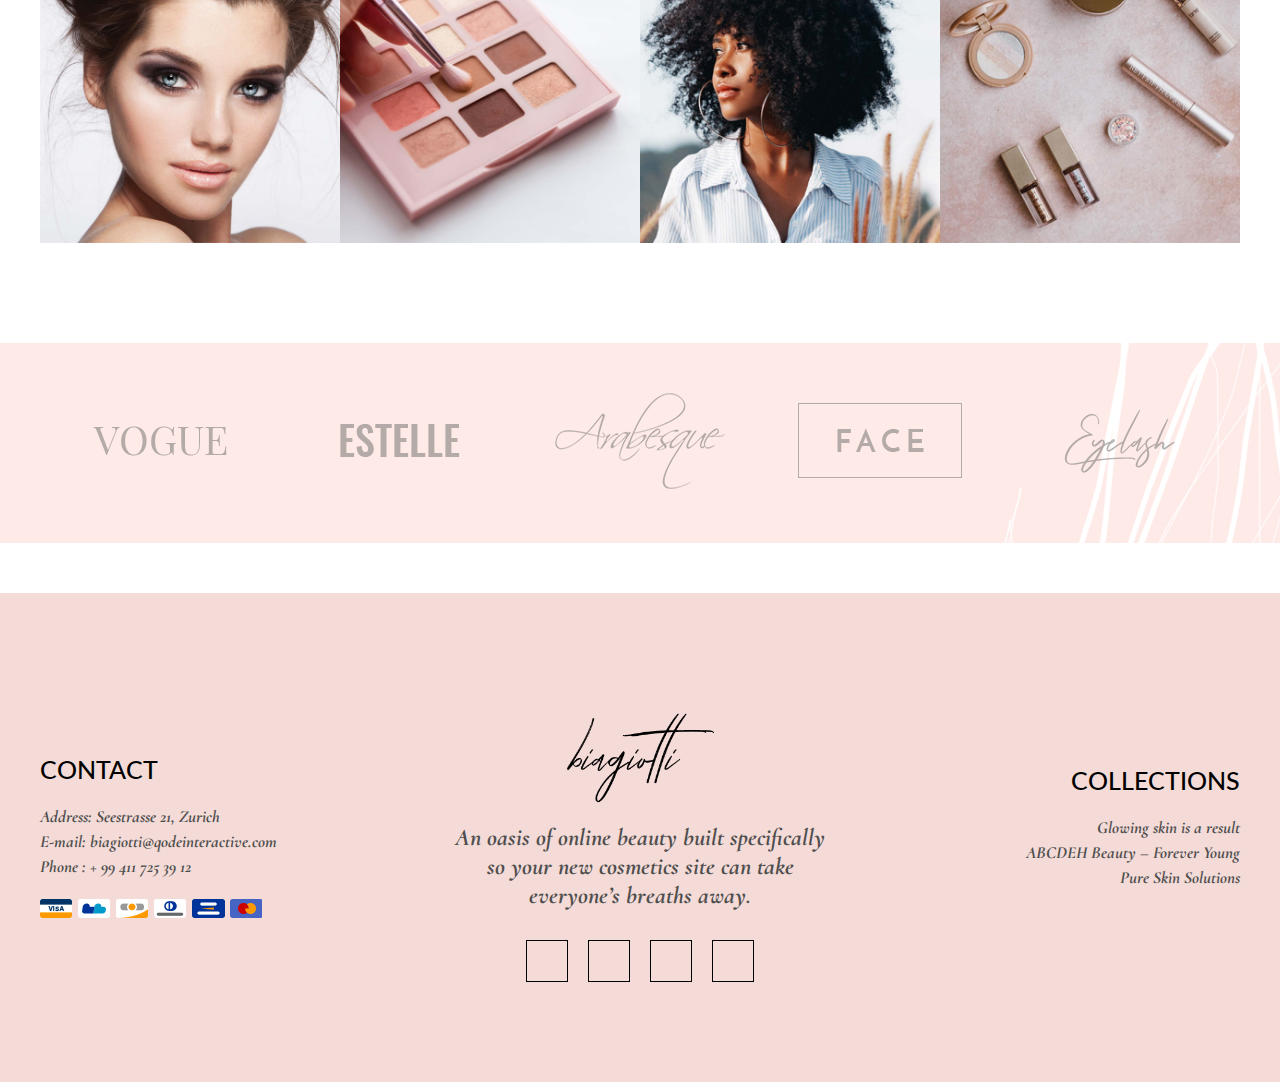
==== commit f35d80e3: "changed a lot of things" ====
--- a/index.html
+++ b/index.html
@@ -234,9 +234,7 @@
                 />
                 <div class="icons">
                   <div class="icon">
-                    <i class="fa-solid fa-plus"></i>
                     <i class="fa-solid fa-eye creme"></i>
-                    <i class="fa-regular fa-heart"></i>
                   </div>
                 </div>
               </div>
@@ -244,7 +242,6 @@
               <div class="text">
                 <p class="first-p">CREME Z</p>
                 <p class="second-p">Body Oil</p>
-                <span>$46.00</span>
                 <div class="stars">
                   <i class="fa-solid fa-star star1"></i>
                   <i class="fa-solid fa-star star1"></i>
@@ -285,16 +282,13 @@
                 />
                 <div class="icons">
                   <div class="icon">
-                    <i class="fa-solid fa-plus"></i>
                     <i class="fa-solid fa-eye balm"></i>
-                    <i class="fa-regular fa-heart"></i>
                   </div>
                 </div>
               </div>
               <div class="text">
                 <p class="first-p">BALM</p>
                 <p class="second-p">Body Oil</p>
-                <span>$25.00</span>
                 <div class="stars">
                   <i class="fa-solid fa-star star2"></i>
                   <i class="fa-solid fa-star star2"></i>
@@ -335,9 +329,7 @@
                 />
                 <div class="icons">
                   <div class="icon">
-                    <i class="fa-solid fa-plus"></i>
                     <i class="fa-solid fa-eye spray"></i>
-                    <i class="fa-regular fa-heart"></i>
                   </div>
                 </div>
               </div>
@@ -345,7 +337,6 @@
               <div class="text">
                 <p class="first-p">EASY SPRAY</p>
                 <p class="second-p">Body Oil</p>
-                <span>$28.00</span>
                 <div class="stars">
                   <i class="fa-solid fa-star star3"></i>
                   <i class="fa-solid fa-star star3"></i>
@@ -386,17 +377,14 @@
                 />
                 <div class="icons">
                   <div class="icon">
-                    <i class="fa-solid fa-plus"></i>
                     <i class="fa-solid fa-eye tint"></i>
-                    <i class="fa-regular fa-heart"></i>
                   </div>
                 </div>
               </div>
 
-              <div class="text">
+              <div class="text">  
                 <p class="first-p">TINT BALM</p>
                 <p class="second-p">Body Oil</p>
-                <span>$25.00</span>
                 <div class="stars">
                   <i class="fa-solid fa-star star4"></i>
                   <i class="fa-solid fa-star star4"></i>
--- a/assets/css/home.css
+++ b/assets/css/home.css
@@ -266,12 +266,7 @@
                 cursor: pointer;
               }
             }
-            span {
-              font-family: "Lato", serif;
-              font-weight: 300;
-              color: #000;
-              font-size: 18px;
-            }
+            
             .stars {
               .fa-solid {
                 color: #c4c4c4;
